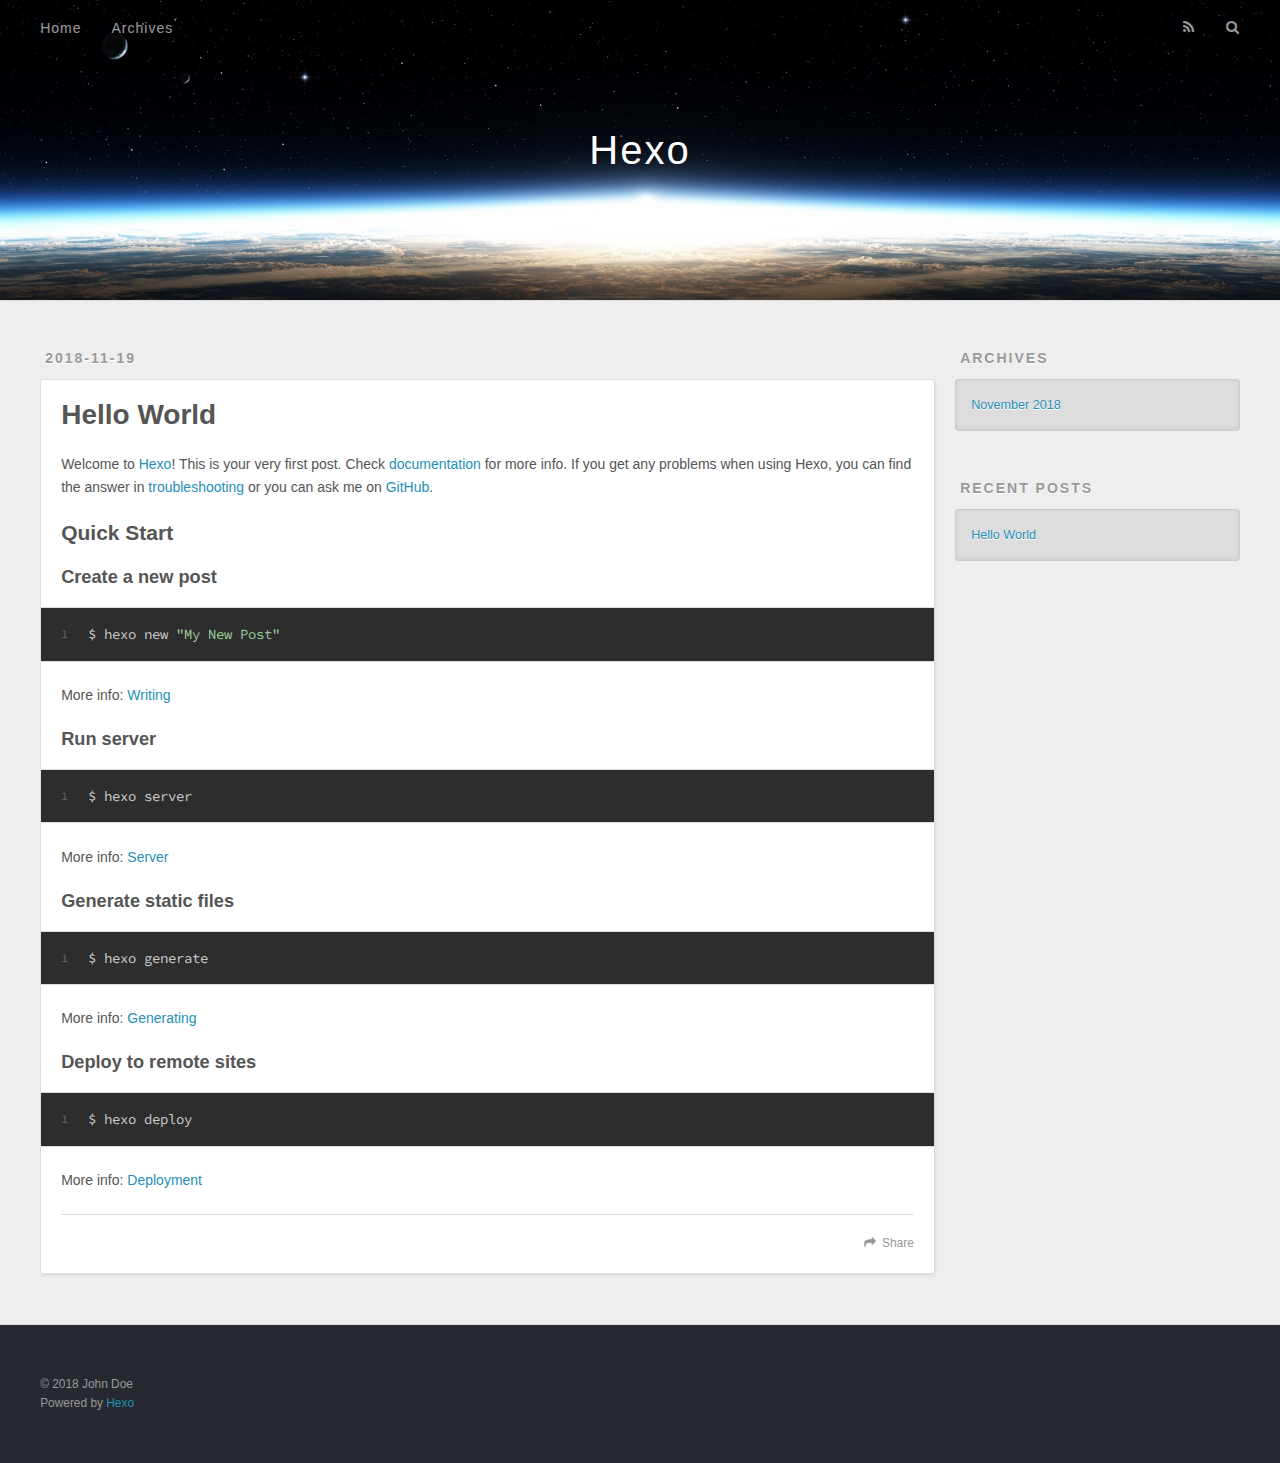
==== index.html @ 283072cf "Site updated: 2018-11-19 17:12:45" ====
<!DOCTYPE html>
<html>
<head><meta name="generator" content="Hexo 3.8.0">
  <meta charset="utf-8">
  

  
  <title>Hexo</title>
  <meta name="viewport" content="width=device-width, initial-scale=1, maximum-scale=1">
  <meta property="og:type" content="website">
<meta property="og:title" content="Hexo">
<meta property="og:url" content="http://yoursite.com/index.html">
<meta property="og:site_name" content="Hexo">
<meta property="og:locale" content="default">
<meta name="twitter:card" content="summary">
<meta name="twitter:title" content="Hexo">
  
    <link rel="alternate" href="/atom.xml" title="Hexo" type="application/atom+xml">
  
  
    <link rel="icon" href="/favicon.png">
  
  
    <link href="//fonts.googleapis.com/css?family=Source+Code+Pro" rel="stylesheet" type="text/css">
  
  <link rel="stylesheet" href="/css/style.css">
</head>
</html>
<body>
  <div id="container">
    <div id="wrap">
      <header id="header">
  <div id="banner"></div>
  <div id="header-outer" class="outer">
    <div id="header-title" class="inner">
      <h1 id="logo-wrap">
        <a href="/" id="logo">Hexo</a>
      </h1>
      
    </div>
    <div id="header-inner" class="inner">
      <nav id="main-nav">
        <a id="main-nav-toggle" class="nav-icon"></a>
        
          <a class="main-nav-link" href="/">Home</a>
        
          <a class="main-nav-link" href="/archives">Archives</a>
        
      </nav>
      <nav id="sub-nav">
        
          <a id="nav-rss-link" class="nav-icon" href="/atom.xml" title="RSS Feed"></a>
        
        <a id="nav-search-btn" class="nav-icon" title="Search"></a>
      </nav>
      <div id="search-form-wrap">
        <form action="//google.com/search" method="get" accept-charset="UTF-8" class="search-form"><input type="search" name="q" class="search-form-input" placeholder="Search"><button type="submit" class="search-form-submit">&#xF002;</button><input type="hidden" name="sitesearch" value="http://yoursite.com"></form>
      </div>
    </div>
  </div>
</header>
      <div class="outer">
        <section id="main">
  
    <article id="post-hello-world" class="article article-type-post" itemscope="" itemprop="blogPost">
  <div class="article-meta">
    <a href="/2018/11/19/hello-world/" class="article-date">
  <time datetime="2018-11-19T09:07:44.308Z" itemprop="datePublished">2018-11-19</time>
</a>
    
  </div>
  <div class="article-inner">
    
    
      <header class="article-header">
        
  
    <h1 itemprop="name">
      <a class="article-title" href="/2018/11/19/hello-world/">Hello World</a>
    </h1>
  

      </header>
    
    <div class="article-entry" itemprop="articleBody">
      
        <p>Welcome to <a href="https://hexo.io/" target="_blank" rel="noopener">Hexo</a>! This is your very first post. Check <a href="https://hexo.io/docs/" target="_blank" rel="noopener">documentation</a> for more info. If you get any problems when using Hexo, you can find the answer in <a href="https://hexo.io/docs/troubleshooting.html" target="_blank" rel="noopener">troubleshooting</a> or you can ask me on <a href="https://github.com/hexojs/hexo/issues" target="_blank" rel="noopener">GitHub</a>.</p>
<h2 id="Quick-Start"><a href="#Quick-Start" class="headerlink" title="Quick Start"></a>Quick Start</h2><h3 id="Create-a-new-post"><a href="#Create-a-new-post" class="headerlink" title="Create a new post"></a>Create a new post</h3><figure class="highlight bash"><table><tr><td class="gutter"><pre><span class="line">1</span><br></pre></td><td class="code"><pre><span class="line">$ hexo new <span class="string">"My New Post"</span></span><br></pre></td></tr></table></figure>
<p>More info: <a href="https://hexo.io/docs/writing.html" target="_blank" rel="noopener">Writing</a></p>
<h3 id="Run-server"><a href="#Run-server" class="headerlink" title="Run server"></a>Run server</h3><figure class="highlight bash"><table><tr><td class="gutter"><pre><span class="line">1</span><br></pre></td><td class="code"><pre><span class="line">$ hexo server</span><br></pre></td></tr></table></figure>
<p>More info: <a href="https://hexo.io/docs/server.html" target="_blank" rel="noopener">Server</a></p>
<h3 id="Generate-static-files"><a href="#Generate-static-files" class="headerlink" title="Generate static files"></a>Generate static files</h3><figure class="highlight bash"><table><tr><td class="gutter"><pre><span class="line">1</span><br></pre></td><td class="code"><pre><span class="line">$ hexo generate</span><br></pre></td></tr></table></figure>
<p>More info: <a href="https://hexo.io/docs/generating.html" target="_blank" rel="noopener">Generating</a></p>
<h3 id="Deploy-to-remote-sites"><a href="#Deploy-to-remote-sites" class="headerlink" title="Deploy to remote sites"></a>Deploy to remote sites</h3><figure class="highlight bash"><table><tr><td class="gutter"><pre><span class="line">1</span><br></pre></td><td class="code"><pre><span class="line">$ hexo deploy</span><br></pre></td></tr></table></figure>
<p>More info: <a href="https://hexo.io/docs/deployment.html" target="_blank" rel="noopener">Deployment</a></p>

      
    </div>
    <footer class="article-footer">
      <a data-url="http://yoursite.com/2018/11/19/hello-world/" data-id="cjoo3dsxg00002st3nj5g0iur" class="article-share-link">Share</a>
      
      
    </footer>
  </div>
  
</article>


  


</section>
        
          <aside id="sidebar">
  
    

  
    

  
    
  
    
  <div class="widget-wrap">
    <h3 class="widget-title">Archives</h3>
    <div class="widget">
      <ul class="archive-list"><li class="archive-list-item"><a class="archive-list-link" href="/archives/2018/11/">November 2018</a></li></ul>
    </div>
  </div>


  
    
  <div class="widget-wrap">
    <h3 class="widget-title">Recent Posts</h3>
    <div class="widget">
      <ul>
        
          <li>
            <a href="/2018/11/19/hello-world/">Hello World</a>
          </li>
        
      </ul>
    </div>
  </div>

  
</aside>
        
      </div>
      <footer id="footer">
  
  <div class="outer">
    <div id="footer-info" class="inner">
      &copy; 2018 John Doe<br>
      Powered by <a href="http://hexo.io/" target="_blank">Hexo</a>
    </div>
  </div>
</footer>
    </div>
    <nav id="mobile-nav">
  
    <a href="/" class="mobile-nav-link">Home</a>
  
    <a href="/archives" class="mobile-nav-link">Archives</a>
  
</nav>
    

<script src="//ajax.googleapis.com/ajax/libs/jquery/2.0.3/jquery.min.js"></script>


  <link rel="stylesheet" href="/fancybox/jquery.fancybox.css">
  <script src="/fancybox/jquery.fancybox.pack.js"></script>


<script src="/js/script.js"></script>



  </div>
</body>
</html>
---- css/style.css ----
body {
  width: 100%;
}
body:before,
body:after {
  content: "";
  display: table;
}
body:after {
  clear: both;
}
html,
body,
div,
span,
applet,
object,
iframe,
h1,
h2,
h3,
h4,
h5,
h6,
p,
blockquote,
pre,
a,
abbr,
acronym,
address,
big,
cite,
code,
del,
dfn,
em,
img,
ins,
kbd,
q,
s,
samp,
small,
strike,
strong,
sub,
sup,
tt,
var,
dl,
dt,
dd,
ol,
ul,
li,
fieldset,
form,
label,
legend,
table,
caption,
tbody,
tfoot,
thead,
tr,
th,
td {
  margin: 0;
  padding: 0;
  border: 0;
  outline: 0;
  font-weight: inherit;
  font-style: inherit;
  font-family: inherit;
  font-size: 100%;
  vertical-align: baseline;
}
body {
  line-height: 1;
  color: #000;
  background: #fff;
}
ol,
ul {
  list-style: none;
}
table {
  border-collapse: separate;
  border-spacing: 0;
  vertical-align: middle;
}
caption,
th,
td {
  text-align: left;
  font-weight: normal;
  vertical-align: middle;
}
a img {
  border: none;
}
input,
button {
  margin: 0;
  padding: 0;
}
input::-moz-focus-inner,
button::-moz-focus-inner {
  border: 0;
  padding: 0;
}
@font-face {
  font-family: FontAwesome;
  font-style: normal;
  font-weight: normal;
  src: url("fonts/fontawesome-webfont.eot?v=#4.0.3");
  src: url("fonts/fontawesome-webfont.eot?#iefix&v=#4.0.3") format("embedded-opentype"), url("fonts/fontawesome-webfont.woff?v=#4.0.3") format("woff"), url("fonts/fontawesome-webfont.ttf?v=#4.0.3") format("truetype"), url("fonts/fontawesome-webfont.svg#fontawesomeregular?v=#4.0.3") format("svg");
}
html,
body,
#container {
  height: 100%;
}
body {
  background: #eee;
  font: 14px -apple-system, BlinkMacSystemFont, "Segoe UI", "Roboto", "Oxygen", "Ubuntu", "Cantarell", "Fira Sans", "Droid Sans", "Helvetica Neue", sans-serif;
  -webkit-text-size-adjust: 100%;
}
.outer {
  max-width: 1220px;
  margin: 0 auto;
  padding: 0 20px;
}
.outer:before,
.outer:after {
  content: "";
  display: table;
}
.outer:after {
  clear: both;
}
.inner {
  display: inline;
  float: left;
  width: 98.33333333333333%;
  margin: 0 0.833333333333333%;
}
.left,
.alignleft {
  float: left;
}
.right,
.alignright {
  float: right;
}
.clear {
  clear: both;
}
#container {
  position: relative;
}
.mobile-nav-on {
  overflow: hidden;
}
#wrap {
  height: 100%;
  width: 100%;
  position: absolute;
  top: 0;
  left: 0;
  -webkit-transition: 0.2s ease-out;
  -moz-transition: 0.2s ease-out;
  -ms-transition: 0.2s ease-out;
  transition: 0.2s ease-out;
  z-index: 1;
  background: #eee;
}
.mobile-nav-on #wrap {
  left: 280px;
}
@media screen and (min-width: 768px) {
  #main {
    display: inline;
    float: left;
    width: 73.33333333333333%;
    margin: 0 0.833333333333333%;
  }
}
.article-date,
.article-category-link,
.archive-year,
.widget-title {
  text-decoration: none;
  text-transform: uppercase;
  letter-spacing: 2px;
  color: #999;
  margin-bottom: 1em;
  margin-left: 5px;
  line-height: 1em;
  text-shadow: 0 1px #fff;
  font-weight: bold;
}
.article-inner,
.archive-article-inner {
  background: #fff;
  -webkit-box-shadow: 1px 2px 3px #ddd;
  box-shadow: 1px 2px 3px #ddd;
  border: 1px solid #ddd;
  border-radius: 3px;
}
.article-entry h1,
.widget h1 {
  font-size: 2em;
}
.article-entry h2,
.widget h2 {
  font-size: 1.5em;
}
.article-entry h3,
.widget h3 {
  font-size: 1.3em;
}
.article-entry h4,
.widget h4 {
  font-size: 1.2em;
}
.article-entry h5,
.widget h5 {
  font-size: 1em;
}
.article-entry h6,
.widget h6 {
  font-size: 1em;
  color: #999;
}
.article-entry hr,
.widget hr {
  border: 1px dashed #ddd;
}
.article-entry strong,
.widget strong {
  font-weight: bold;
}
.article-entry em,
.widget em,
.article-entry cite,
.widget cite {
  font-style: italic;
}
.article-entry sup,
.widget sup,
.article-entry sub,
.widget sub {
  font-size: 0.75em;
  line-height: 0;
  position: relative;
  vertical-align: baseline;
}
.article-entry sup,
.widget sup {
  top: -0.5em;
}
.article-entry sub,
.widget sub {
  bottom: -0.2em;
}
.article-entry small,
.widget small {
  font-size: 0.85em;
}
.article-entry acronym,
.widget acronym,
.article-entry abbr,
.widget abbr {
  border-bottom: 1px dotted;
}
.article-entry ul,
.widget ul,
.article-entry ol,
.widget ol,
.article-entry dl,
.widget dl {
  margin: 0 20px;
  line-height: 1.6em;
}
.article-entry ul ul,
.widget ul ul,
.article-entry ol ul,
.widget ol ul,
.article-entry ul ol,
.widget ul ol,
.article-entry ol ol,
.widget ol ol {
  margin-top: 0;
  margin-bottom: 0;
}
.article-entry ul,
.widget ul {
  list-style: disc;
}
.article-entry ol,
.widget ol {
  list-style: decimal;
}
.article-entry dt,
.widget dt {
  font-weight: bold;
}
#header {
  height: 300px;
  position: relative;
  border-bottom: 1px solid #ddd;
}
#header:before,
#header:after {
  content: "";
  position: absolute;
  left: 0;
  right: 0;
  height: 40px;
}
#header:before {
  top: 0;
  background: -webkit-linear-gradient(rgba(0,0,0,0.2), transparent);
  background: -moz-linear-gradient(rgba(0,0,0,0.2), transparent);
  background: -ms-linear-gradient(rgba(0,0,0,0.2), transparent);
  background: linear-gradient(rgba(0,0,0,0.2), transparent);
}
#header:after {
  bottom: 0;
  background: -webkit-linear-gradient(transparent, rgba(0,0,0,0.2));
  background: -moz-linear-gradient(transparent, rgba(0,0,0,0.2));
  background: -ms-linear-gradient(transparent, rgba(0,0,0,0.2));
  background: linear-gradient(transparent, rgba(0,0,0,0.2));
}
#header-outer {
  height: 100%;
  position: relative;
}
#header-inner {
  position: relative;
  overflow: hidden;
}
#banner {
  position: absolute;
  top: 0;
  left: 0;
  width: 100%;
  height: 100%;
  background: url("images/banner.jpg") center #000;
  -webkit-background-size: cover;
  -moz-background-size: cover;
  background-size: cover;
  z-index: -1;
}
#header-title {
  text-align: center;
  height: 40px;
  position: absolute;
  top: 50%;
  left: 0;
  margin-top: -20px;
}
#logo,
#subtitle {
  text-decoration: none;
  color: #fff;
  font-weight: 300;
  text-shadow: 0 1px 4px rgba(0,0,0,0.3);
}
#logo {
  font-size: 40px;
  line-height: 40px;
  letter-spacing: 2px;
}
#subtitle {
  font-size: 16px;
  line-height: 16px;
  letter-spacing: 1px;
}
#subtitle-wrap {
  margin-top: 16px;
}
#main-nav {
  float: left;
  margin-left: -15px;
}
.nav-icon,
.main-nav-link {
  float: left;
  color: #fff;
  opacity: 0.6;
  text-decoration: none;
  text-shadow: 0 1px rgba(0,0,0,0.2);
  -webkit-transition: opacity 0.2s;
  -moz-transition: opacity 0.2s;
  -ms-transition: opacity 0.2s;
  transition: opacity 0.2s;
  display: block;
  padding: 20px 15px;
}
.nav-icon:hover,
.main-nav-link:hover {
  opacity: 1;
}
.nav-icon {
  font-family: FontAwesome;
  text-align: center;
  font-size: 14px;
  width: 14px;
  height: 14px;
  padding: 20px 15px;
  position: relative;
  cursor: pointer;
}
.main-nav-link {
  font-weight: 300;
  letter-spacing: 1px;
}
@media screen and (max-width: 479px) {
  .main-nav-link {
    display: none;
  }
}
#main-nav-toggle {
  display: none;
}
#main-nav-toggle:before {
  content: "\f0c9";
}
@media screen and (max-width: 479px) {
  #main-nav-toggle {
    display: block;
  }
}
#sub-nav {
  float: right;
  margin-right: -15px;
}
#nav-rss-link:before {
  content: "\f09e";
}
#nav-search-btn:before {
  content: "\f002";
}
#search-form-wrap {
  position: absolute;
  top: 15px;
  width: 150px;
  height: 30px;
  right: -150px;
  opacity: 0;
  -webkit-transition: 0.2s ease-out;
  -moz-transition: 0.2s ease-out;
  -ms-transition: 0.2s ease-out;
  transition: 0.2s ease-out;
}
#search-form-wrap.on {
  opacity: 1;
  right: 0;
}
@media screen and (max-width: 479px) {
  #search-form-wrap {
    width: 100%;
    right: -100%;
  }
}
.search-form {
  position: absolute;
  top: 0;
  left: 0;
  right: 0;
  background: #fff;
  padding: 5px 15px;
  border-radius: 15px;
  -webkit-box-shadow: 0 0 10px rgba(0,0,0,0.3);
  box-shadow: 0 0 10px rgba(0,0,0,0.3);
}
.search-form-input {
  border: none;
  background: none;
  color: #555;
  width: 100%;
  font: 13px -apple-system, BlinkMacSystemFont, "Segoe UI", "Roboto", "Oxygen", "Ubuntu", "Cantarell", "Fira Sans", "Droid Sans", "Helvetica Neue", sans-serif;
  outline: none;
}
.search-form-input::-webkit-search-results-decoration,
.search-form-input::-webkit-search-cancel-button {
  -webkit-appearance: none;
}
.search-form-submit {
  position: absolute;
  top: 50%;
  right: 10px;
  margin-top: -7px;
  font: 13px FontAwesome;
  border: none;
  background: none;
  color: #bbb;
  cursor: pointer;
}
.search-form-submit:hover,
.search-form-submit:focus {
  color: #777;
}
.article {
  margin: 50px 0;
}
.article-inner {
  overflow: hidden;
}
.article-meta:before,
.article-meta:after {
  content: "";
  display: table;
}
.article-meta:after {
  clear: both;
}
.article-date {
  float: left;
}
.article-category {
  float: left;
  line-height: 1em;
  color: #ccc;
  text-shadow: 0 1px #fff;
  margin-left: 8px;
}
.article-category:before {
  content: "\2022";
}
.article-category-link {
  margin: 0 12px 1em;
}
.article-header {
  padding: 20px 20px 0;
}
.article-title {
  text-decoration: none;
  font-size: 2em;
  font-weight: bold;
  color: #555;
  line-height: 1.1em;
  -webkit-transition: color 0.2s;
  -moz-transition: color 0.2s;
  -ms-transition: color 0.2s;
  transition: color 0.2s;
}
a.article-title:hover {
  color: #258fb8;
}
.article-entry {
  color: #555;
  padding: 0 20px;
}
.article-entry:before,
.article-entry:after {
  content: "";
  display: table;
}
.article-entry:after {
  clear: both;
}
.article-entry p,
.article-entry table {
  line-height: 1.6em;
  margin: 1.6em 0;
}
.article-entry h1,
.article-entry h2,
.article-entry h3,
.article-entry h4,
.article-entry h5,
.article-entry h6 {
  font-weight: bold;
}
.article-entry h1,
.article-entry h2,
.article-entry h3,
.article-entry h4,
.article-entry h5,
.article-entry h6 {
  line-height: 1.1em;
  margin: 1.1em 0;
}
.article-entry a {
  color: #258fb8;
  text-decoration: none;
}
.article-entry a:hover {
  text-decoration: underline;
}
.article-entry ul,
.article-entry ol,
.article-entry dl {
  margin-top: 1.6em;
  margin-bottom: 1.6em;
}
.article-entry img,
.article-entry video {
  max-width: 100%;
  height: auto;
  display: block;
  margin: auto;
}
.article-entry iframe {
  border: none;
}
.article-entry table {
  width: 100%;
  border-collapse: collapse;
  border-spacing: 0;
}
.article-entry th {
  font-weight: bold;
  border-bottom: 3px solid #ddd;
  padding-bottom: 0.5em;
}
.article-entry td {
  border-bottom: 1px solid #ddd;
  padding: 10px 0;
}
.article-entry blockquote {
  font-family: Georgia, "Times New Roman", serif;
  font-size: 1.4em;
  margin: 1.6em 20px;
  text-align: center;
}
.article-entry blockquote footer {
  font-size: 14px;
  margin: 1.6em 0;
  font-family: -apple-system, BlinkMacSystemFont, "Segoe UI", "Roboto", "Oxygen", "Ubuntu", "Cantarell", "Fira Sans", "Droid Sans", "Helvetica Neue", sans-serif;
}
.article-entry blockquote footer cite:before {
  content: "—";
  padding: 0 0.5em;
}
.article-entry .pullquote {
  text-align: left;
  width: 45%;
  margin: 0;
}
.article-entry .pullquote.left {
  margin-left: 0.5em;
  margin-right: 1em;
}
.article-entry .pullquote.right {
  margin-right: 0.5em;
  margin-left: 1em;
}
.article-entry .caption {
  color: #999;
  display: block;
  font-size: 0.9em;
  margin-top: 0.5em;
  position: relative;
  text-align: center;
}
.article-entry .video-container {
  position: relative;
  padding-top: 56.25%;
  height: 0;
  overflow: hidden;
}
.article-entry .video-container iframe,
.article-entry .video-container object,
.article-entry .video-container embed {
  position: absolute;
  top: 0;
  left: 0;
  width: 100%;
  height: 100%;
  margin-top: 0;
}
.article-more-link a {
  display: inline-block;
  line-height: 1em;
  padding: 6px 15px;
  border-radius: 15px;
  background: #eee;
  color: #999;
  text-shadow: 0 1px #fff;
  text-decoration: none;
}
.article-more-link a:hover {
  background: #258fb8;
  color: #fff;
  text-decoration: none;
  text-shadow: 0 1px #1e7293;
}
.article-footer {
  font-size: 0.85em;
  line-height: 1.6em;
  border-top: 1px solid #ddd;
  padding-top: 1.6em;
  margin: 0 20px 20px;
}
.article-footer:before,
.article-footer:after {
  content: "";
  display: table;
}
.article-footer:after {
  clear: both;
}
.article-footer a {
  color: #999;
  text-decoration: none;
}
.article-footer a:hover {
  color: #555;
}
.article-tag-list-item {
  float: left;
  margin-right: 10px;
}
.article-tag-list-link:before {
  content: "#";
}
.article-comment-link {
  float: right;
}
.article-comment-link:before {
  content: "\f075";
  font-family: FontAwesome;
  padding-right: 8px;
}
.article-share-link {
  cursor: pointer;
  float: right;
  margin-left: 20px;
}
.article-share-link:before {
  content: "\f064";
  font-family: FontAwesome;
  padding-right: 6px;
}
#article-nav {
  position: relative;
}
#article-nav:before,
#article-nav:after {
  content: "";
  display: table;
}
#article-nav:after {
  clear: both;
}
@media screen and (min-width: 768px) {
  #article-nav {
    margin: 50px 0;
  }
  #article-nav:before {
    width: 8px;
    height: 8px;
    position: absolute;
    top: 50%;
    left: 50%;
    margin-top: -4px;
    margin-left: -4px;
    content: "";
    border-radius: 50%;
    background: #ddd;
    -webkit-box-shadow: 0 1px 2px #fff;
    box-shadow: 0 1px 2px #fff;
  }
}
.article-nav-link-wrap {
  text-decoration: none;
  text-shadow: 0 1px #fff;
  color: #999;
  -webkit-box-sizing: border-box;
  -moz-box-sizing: border-box;
  box-sizing: border-box;
  margin-top: 50px;
  text-align: center;
  display: block;
}
.article-nav-link-wrap:hover {
  color: #555;
}
@media screen and (min-width: 768px) {
  .article-nav-link-wrap {
    width: 50%;
    margin-top: 0;
  }
}
@media screen and (min-width: 768px) {
  #article-nav-newer {
    float: left;
    text-align: right;
    padding-right: 20px;
  }
}
@media screen and (min-width: 768px) {
  #article-nav-older {
    float: right;
    text-align: left;
    padding-left: 20px;
  }
}
.article-nav-caption {
  text-transform: uppercase;
  letter-spacing: 2px;
  color: #ddd;
  line-height: 1em;
  font-weight: bold;
}
#article-nav-newer .article-nav-caption {
  margin-right: -2px;
}
.article-nav-title {
  font-size: 0.85em;
  line-height: 1.6em;
  margin-top: 0.5em;
}
.article-share-box {
  position: absolute;
  display: none;
  background: #fff;
  -webkit-box-shadow: 1px 2px 10px rgba(0,0,0,0.2);
  box-shadow: 1px 2px 10px rgba(0,0,0,0.2);
  border-radius: 3px;
  margin-left: -145px;
  overflow: hidden;
  z-index: 1;
}
.article-share-box.on {
  display: block;
}
.article-share-input {
  width: 100%;
  background: none;
  -webkit-box-sizing: border-box;
  -moz-box-sizing: border-box;
  box-sizing: border-box;
  font: 14px -apple-system, BlinkMacSystemFont, "Segoe UI", "Roboto", "Oxygen", "Ubuntu", "Cantarell", "Fira Sans", "Droid Sans", "Helvetica Neue", sans-serif;
  padding: 0 15px;
  color: #555;
  outline: none;
  border: 1px solid #ddd;
  border-radius: 3px 3px 0 0;
  height: 36px;
  line-height: 36px;
}
.article-share-links {
  background: #eee;
}
.article-share-links:before,
.article-share-links:after {
  content: "";
  display: table;
}
.article-share-links:after {
  clear: both;
}
.article-share-twitter,
.article-share-facebook,
.article-share-pinterest,
.article-share-google {
  width: 50px;
  height: 36px;
  display: block;
  float: left;
  position: relative;
  color: #999;
  text-shadow: 0 1px #fff;
}
.article-share-twitter:before,
.article-share-facebook:before,
.article-share-pinterest:before,
.article-share-google:before {
  font-size: 20px;
  font-family: FontAwesome;
  width: 20px;
  height: 20px;
  position: absolute;
  top: 50%;
  left: 50%;
  margin-top: -10px;
  margin-left: -10px;
  text-align: center;
}
.article-share-twitter:hover,
.article-share-facebook:hover,
.article-share-pinterest:hover,
.article-share-google:hover {
  color: #fff;
}
.article-share-twitter:before {
  content: "\f099";
}
.article-share-twitter:hover {
  background: #00aced;
  text-shadow: 0 1px #008abe;
}
.article-share-facebook:before {
  content: "\f09a";
}
.article-share-facebook:hover {
  background: #3b5998;
  text-shadow: 0 1px #2f477a;
}
.article-share-pinterest:before {
  content: "\f0d2";
}
.article-share-pinterest:hover {
  background: #cb2027;
  text-shadow: 0 1px #a21a1f;
}
.article-share-google:before {
  content: "\f0d5";
}
.article-share-google:hover {
  background: #dd4b39;
  text-shadow: 0 1px #be3221;
}
.article-gallery {
  background: #000;
  position: relative;
}
.article-gallery-photos {
  position: relative;
  overflow: hidden;
}
.article-gallery-img {
  display: none;
  max-width: 100%;
}
.article-gallery-img:first-child {
  display: block;
}
.article-gallery-img.loaded {
  position: absolute;
  display: block;
}
.article-gallery-img img {
  display: block;
  max-width: 100%;
  margin: 0 auto;
}
#comments {
  background: #fff;
  -webkit-box-shadow: 1px 2px 3px #ddd;
  box-shadow: 1px 2px 3px #ddd;
  padding: 20px;
  border: 1px solid #ddd;
  border-radius: 3px;
  margin: 50px 0;
}
#comments a {
  color: #258fb8;
}
.archives-wrap {
  margin: 50px 0;
}
.archives:before,
.archives:after {
  content: "";
  display: table;
}
.archives:after {
  clear: both;
}
.archive-year-wrap {
  margin-bottom: 1em;
}
.archives {
  -webkit-column-gap: 10px;
  -moz-column-gap: 10px;
  column-gap: 10px;
}
@media screen and (min-width: 480px) and (max-width: 767px) {
  .archives {
    -webkit-column-count: 2;
    -moz-column-count: 2;
    column-count: 2;
  }
}
@media screen and (min-width: 768px) {
  .archives {
    -webkit-column-count: 3;
    -moz-column-count: 3;
    column-count: 3;
  }
}
.archive-article {
  -webkit-column-break-inside: avoid;
  page-break-inside: avoid;
  overflow: hidden;
  break-inside: avoid-column;
}
.archive-article-inner {
  padding: 10px;
  margin-bottom: 15px;
}
.archive-article-title {
  text-decoration: none;
  font-weight: bold;
  color: #555;
  -webkit-transition: color 0.2s;
  -moz-transition: color 0.2s;
  -ms-transition: color 0.2s;
  transition: color 0.2s;
  line-height: 1.6em;
}
.archive-article-title:hover {
  color: #258fb8;
}
.archive-article-footer {
  margin-top: 1em;
}
.archive-article-date {
  color: #999;
  text-decoration: none;
  font-size: 0.85em;
  line-height: 1em;
  margin-bottom: 0.5em;
  display: block;
}
#page-nav {
  margin: 50px auto;
  background: #fff;
  -webkit-box-shadow: 1px 2px 3px #ddd;
  box-shadow: 1px 2px 3px #ddd;
  border: 1px solid #ddd;
  border-radius: 3px;
  text-align: center;
  color: #999;
  overflow: hidden;
}
#page-nav:before,
#page-nav:after {
  content: "";
  display: table;
}
#page-nav:after {
  clear: both;
}
#page-nav a,
#page-nav span {
  padding: 10px 20px;
  line-height: 1;
  height: 2ex;
}
#page-nav a {
  color: #999;
  text-decoration: none;
}
#page-nav a:hover {
  background: #999;
  color: #fff;
}
#page-nav .prev {
  float: left;
}
#page-nav .next {
  float: right;
}
#page-nav .page-number {
  display: inline-block;
}
@media screen and (max-width: 479px) {
  #page-nav .page-number {
    display: none;
  }
}
#page-nav .current {
  color: #555;
  font-weight: bold;
}
#page-nav .space {
  color: #ddd;
}
#footer {
  background: #262a30;
  padding: 50px 0;
  border-top: 1px solid #ddd;
  color: #999;
}
#footer a {
  color: #258fb8;
  text-decoration: none;
}
#footer a:hover {
  text-decoration: underline;
}
#footer-info {
  line-height: 1.6em;
  font-size: 0.85em;
}
.article-entry pre,
.article-entry .highlight {
  background: #2d2d2d;
  margin: 0 -20px;
  padding: 15px 20px;
  border-style: solid;
  border-color: #ddd;
  border-width: 1px 0;
  overflow: auto;
  color: #ccc;
  line-height: 22.400000000000002px;
}
.article-entry .highlight .gutter pre,
.article-entry .gist .gist-file .gist-data .line-numbers {
  color: #666;
  font-size: 0.85em;
}
.article-entry pre,
.article-entry code {
  font-family: "Source Code Pro", Consolas, Monaco, Menlo, Consolas, monospace;
}
.article-entry code {
  background: #eee;
  text-shadow: 0 1px #fff;
  padding: 0 0.3em;
}
.article-entry pre code {
  background: none;
  text-shadow: none;
  padding: 0;
}
.article-entry .highlight pre {
  border: none;
  margin: 0;
  padding: 0;
}
.article-entry .highlight table {
  margin: 0;
  width: auto;
}
.article-entry .highlight td {
  border: none;
  padding: 0;
}
.article-entry .highlight figcaption {
  font-size: 0.85em;
  color: #999;
  line-height: 1em;
  margin-bottom: 1em;
}
.article-entry .highlight figcaption:before,
.article-entry .highlight figcaption:after {
  content: "";
  display: table;
}
.article-entry .highlight figcaption:after {
  clear: both;
}
.article-entry .highlight figcaption a {
  float: right;
}
.article-entry .highlight .gutter pre {
  text-align: right;
  padding-right: 20px;
}
.article-entry .highlight .line {
  height: 22.400000000000002px;
}
.article-entry .highlight .line.marked {
  background: #515151;
}
.article-entry .gist {
  margin: 0 -20px;
  border-style: solid;
  border-color: #ddd;
  border-width: 1px 0;
  background: #2d2d2d;
  padding: 15px 20px 15px 0;
}
.article-entry .gist .gist-file {
  border: none;
  font-family: "Source Code Pro", Consolas, Monaco, Menlo, Consolas, monospace;
  margin: 0;
}
.article-entry .gist .gist-file .gist-data {
  background: none;
  border: none;
}
.article-entry .gist .gist-file .gist-data .line-numbers {
  background: none;
  border: none;
  padding: 0 20px 0 0;
}
.article-entry .gist .gist-file .gist-data .line-data {
  padding: 0 !important;
}
.article-entry .gist .gist-file .highlight {
  margin: 0;
  padding: 0;
  border: none;
}
.article-entry .gist .gist-file .gist-meta {
  background: #2d2d2d;
  color: #999;
  font: 0.85em -apple-system, BlinkMacSystemFont, "Segoe UI", "Roboto", "Oxygen", "Ubuntu", "Cantarell", "Fira Sans", "Droid Sans", "Helvetica Neue", sans-serif;
  text-shadow: 0 0;
  padding: 0;
  margin-top: 1em;
  margin-left: 20px;
}
.article-entry .gist .gist-file .gist-meta a {
  color: #258fb8;
  font-weight: normal;
}
.article-entry .gist .gist-file .gist-meta a:hover {
  text-decoration: underline;
}
pre .comment,
pre .title {
  color: #999;
}
pre .variable,
pre .attribute,
pre .tag,
pre .regexp,
pre .ruby .constant,
pre .xml .tag .title,
pre .xml .pi,
pre .xml .doctype,
pre .html .doctype,
pre .css .id,
pre .css .class,
pre .css .pseudo {
  color: #f2777a;
}
pre .number,
pre .preprocessor,
pre .built_in,
pre .literal,
pre .params,
pre .constant {
  color: #f99157;
}
pre .class,
pre .ruby .class .title,
pre .css .rules .attribute {
  color: #9c9;
}
pre .string,
pre .value,
pre .inheritance,
pre .header,
pre .ruby .symbol,
pre .xml .cdata {
  color: #9c9;
}
pre .css .hexcolor {
  color: #6cc;
}
pre .function,
pre .python .decorator,
pre .python .title,
pre .ruby .function .title,
pre .ruby .title .keyword,
pre .perl .sub,
pre .javascript .title,
pre .coffeescript .title {
  color: #69c;
}
pre .keyword,
pre .javascript .function {
  color: #c9c;
}
@media screen and (max-width: 479px) {
  #mobile-nav {
    position: absolute;
    top: 0;
    left: 0;
    width: 280px;
    height: 100%;
    background: #191919;
    border-right: 1px solid #fff;
  }
}
@media screen and (max-width: 479px) {
  .mobile-nav-link {
    display: block;
    color: #999;
    text-decoration: none;
    padding: 15px 20px;
    font-weight: bold;
  }
  .mobile-nav-link:hover {
    color: #fff;
  }
}
@media screen and (min-width: 768px) {
  #sidebar {
    display: inline;
    float: left;
    width: 23.333333333333332%;
    margin: 0 0.833333333333333%;
  }
}
.widget-wrap {
  margin: 50px 0;
}
.widget {
  color: #777;
  text-shadow: 0 1px #fff;
  background: #ddd;
  -webkit-box-shadow: 0 -1px 4px #ccc inset;
  box-shadow: 0 -1px 4px #ccc inset;
  border: 1px solid #ccc;
  padding: 15px;
  border-radius: 3px;
}
.widget a {
  color: #258fb8;
  text-decoration: none;
}
.widget a:hover {
  text-decoration: underline;
}
.widget ul ul,
.widget ol ul,
.widget dl ul,
.widget ul ol,
.widget ol ol,
.widget dl ol,
.widget ul dl,
.widget ol dl,
.widget dl dl {
  margin-left: 15px;
  list-style: disc;
}
.widget {
  line-height: 1.6em;
  word-wrap: break-word;
  font-size: 0.9em;
}
.widget ul,
.widget ol {
  list-style: none;
  margin: 0;
}
.widget ul ul,
.widget ol ul,
.widget ul ol,
.widget ol ol {
  margin: 0 20px;
}
.widget ul ul,
.widget ol ul {
  list-style: disc;
}
.widget ul ol,
.widget ol ol {
  list-style: decimal;
}
.category-list-count,
.tag-list-count,
.archive-list-count {
  padding-left: 5px;
  color: #999;
  font-size: 0.85em;
}
.category-list-count:before,
.tag-list-count:before,
.archive-list-count:before {
  content: "(";
}
.category-list-count:after,
.tag-list-count:after,
.archive-list-count:after {
  content: ")";
}
.tagcloud a {
  margin-right: 5px;
  display: inline-block;
}
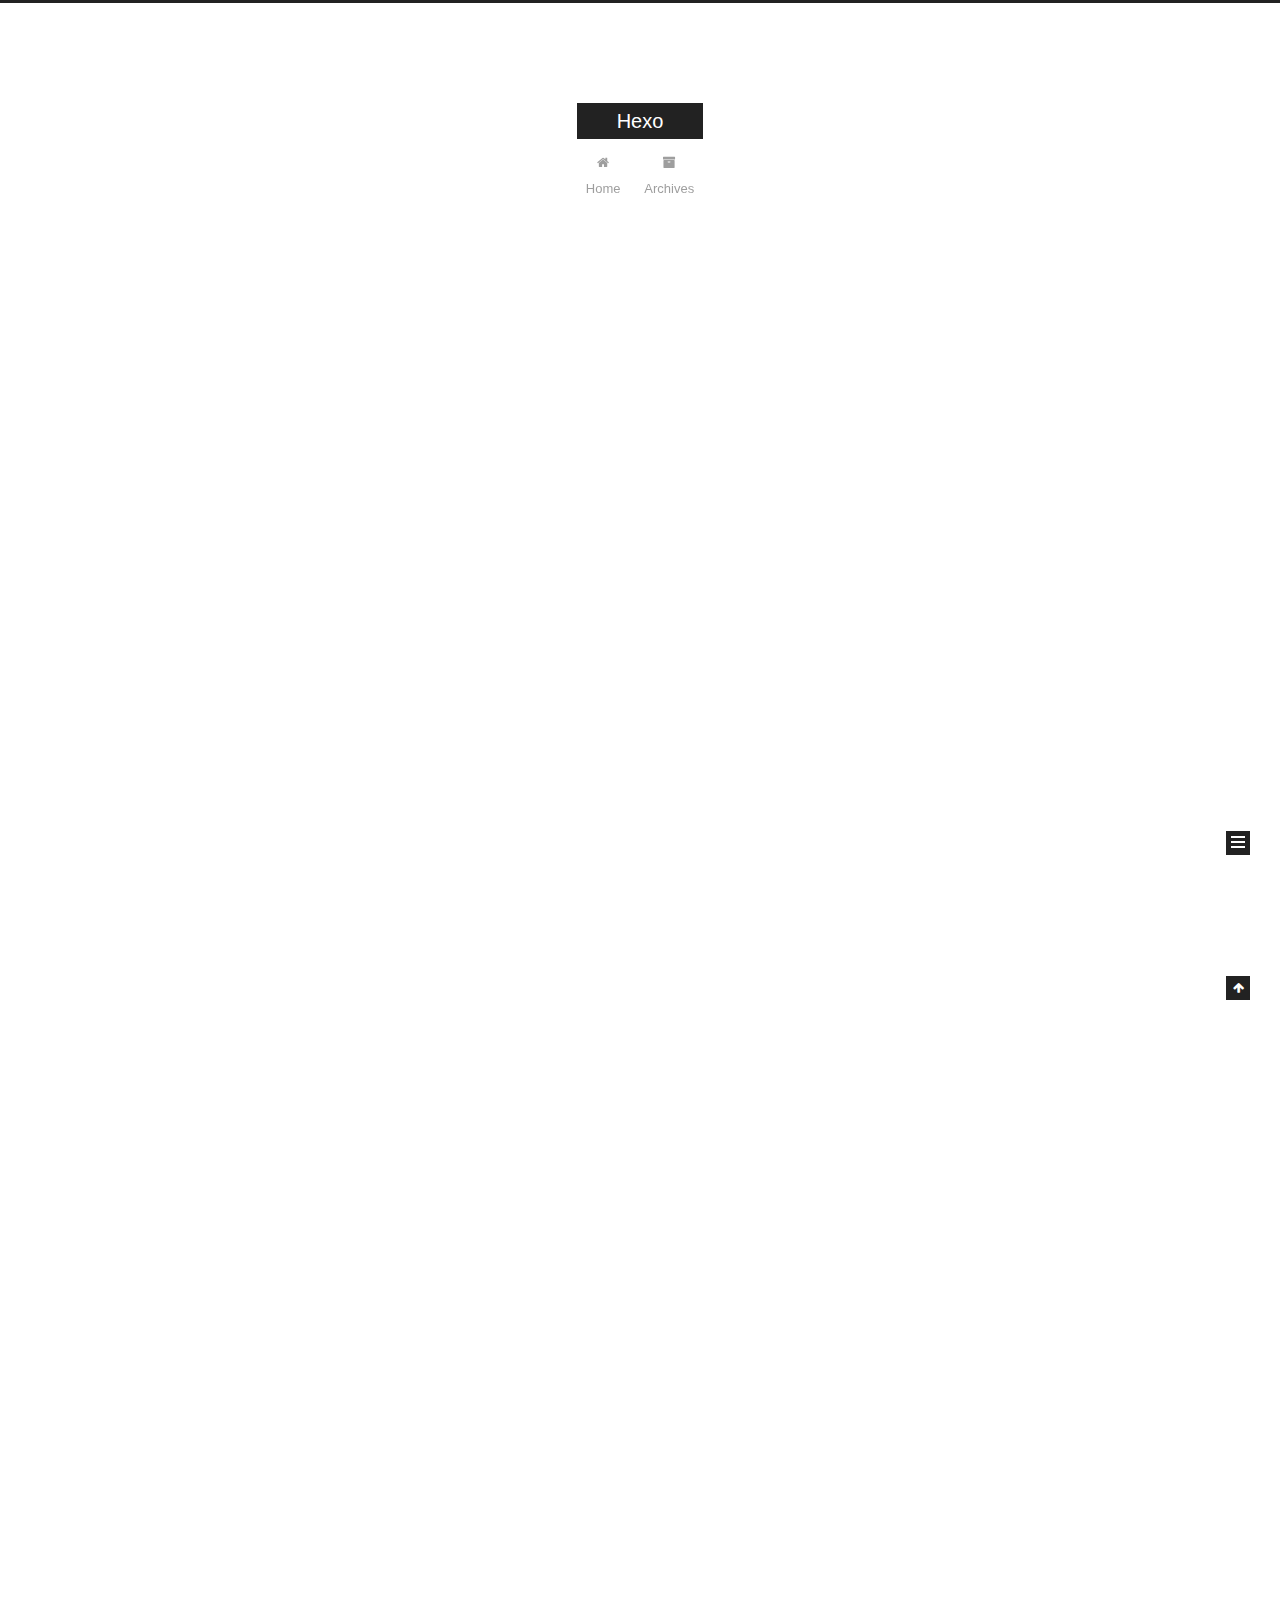
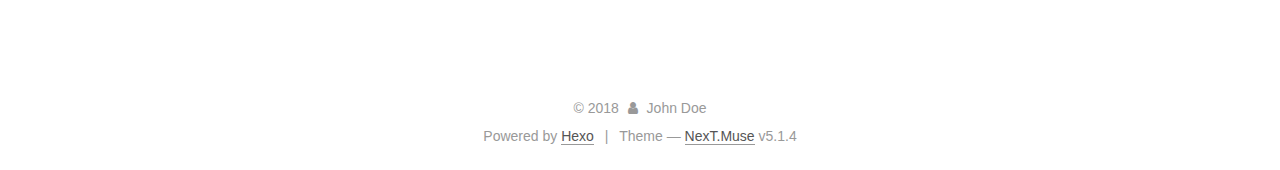
==== commit 4bcbe7ba: "Site updated: 2018-11-19 18:36:15" ====
--- a/index.html
+++ b/index.html
@@ -1,90 +1,427 @@
 <!DOCTYPE html>
-<html>
+
+
+
+  
+
+
+<html class="theme-next muse use-motion" lang="">
 <head><meta name="generator" content="Hexo 3.8.0">
-  <meta charset="utf-8">
-  
-
-  
-  <title>Hexo</title>
-  <meta name="viewport" content="width=device-width, initial-scale=1, maximum-scale=1">
-  <meta property="og:type" content="website">
+  <meta charset="UTF-8">
+<meta http-equiv="X-UA-Compatible" content="IE=edge">
+<meta name="viewport" content="width=device-width, initial-scale=1, maximum-scale=1">
+<meta name="theme-color" content="#222">
+
+
+
+
+
+
+
+
+
+<meta http-equiv="Cache-Control" content="no-transform">
+<meta http-equiv="Cache-Control" content="no-siteapp">
+
+
+
+
+
+
+
+
+
+
+
+
+
+
+
+
+  
+  
+  <link href="/lib/fancybox/source/jquery.fancybox.css?v=2.1.5" rel="stylesheet" type="text/css">
+
+
+
+
+
+
+
+<link href="/lib/font-awesome/css/font-awesome.min.css?v=4.6.2" rel="stylesheet" type="text/css">
+
+<link href="/css/main.css?v=5.1.4" rel="stylesheet" type="text/css">
+
+
+  <link rel="apple-touch-icon" sizes="180x180" href="/images/apple-touch-icon-next.png?v=5.1.4">
+
+
+  <link rel="icon" type="image/png" sizes="32x32" href="/images/favicon-32x32-next.png?v=5.1.4">
+
+
+  <link rel="icon" type="image/png" sizes="16x16" href="/images/favicon-16x16-next.png?v=5.1.4">
+
+
+  <link rel="mask-icon" href="/images/logo.svg?v=5.1.4" color="#222">
+
+
+
+
+
+  <meta name="keywords" content="Hexo, NexT">
+
+
+
+
+
+
+
+
+
+
+<meta property="og:type" content="website">
 <meta property="og:title" content="Hexo">
 <meta property="og:url" content="http://yoursite.com/index.html">
 <meta property="og:site_name" content="Hexo">
 <meta property="og:locale" content="default">
 <meta name="twitter:card" content="summary">
 <meta name="twitter:title" content="Hexo">
-  
-    <link rel="alternate" href="/atom.xml" title="Hexo" type="application/atom+xml">
-  
-  
-    <link rel="icon" href="/favicon.png">
-  
-  
-    <link href="//fonts.googleapis.com/css?family=Source+Code+Pro" rel="stylesheet" type="text/css">
-  
-  <link rel="stylesheet" href="/css/style.css">
+
+
+
+<script type="text/javascript" id="hexo.configurations">
+  var NexT = window.NexT || {};
+  var CONFIG = {
+    root: '/',
+    scheme: 'Muse',
+    version: '5.1.4',
+    sidebar: {"position":"left","display":"post","offset":12,"b2t":false,"scrollpercent":false,"onmobile":false},
+    fancybox: true,
+    tabs: true,
+    motion: {"enable":true,"async":false,"transition":{"post_block":"fadeIn","post_header":"slideDownIn","post_body":"slideDownIn","coll_header":"slideLeftIn","sidebar":"slideUpIn"}},
+    duoshuo: {
+      userId: '0',
+      author: 'Author'
+    },
+    algolia: {
+      applicationID: '',
+      apiKey: '',
+      indexName: '',
+      hits: {"per_page":10},
+      labels: {"input_placeholder":"Search for Posts","hits_empty":"We didn't find any results for the search: ${query}","hits_stats":"${hits} results found in ${time} ms"}
+    }
+  };
+</script>
+
+
+
+  <link rel="canonical" href="http://yoursite.com/">
+
+
+
+
+
+  <title>Hexo</title>
+  
+
+
+
+
+
+
+
+
 </head>
-</html>
-<body>
-  <div id="container">
-    <div id="wrap">
-      <header id="header">
-  <div id="banner"></div>
-  <div id="header-outer" class="outer">
-    <div id="header-title" class="inner">
-      <h1 id="logo-wrap">
-        <a href="/" id="logo">Hexo</a>
-      </h1>
-      
+
+<body itemscope="" itemtype="http://schema.org/WebPage" lang="default">
+
+  
+  
+    
+  
+
+  <div class="container sidebar-position-left 
+  page-home">
+    <div class="headband"></div>
+
+    <header id="header" class="header" itemscope="" itemtype="http://schema.org/WPHeader">
+      <div class="header-inner"><div class="site-brand-wrapper">
+  <div class="site-meta ">
+    
+
+    <div class="custom-logo-site-title">
+      <a href="/" class="brand" rel="start">
+        <span class="logo-line-before"><i></i></span>
+        <span class="site-title">Hexo</span>
+        <span class="logo-line-after"><i></i></span>
+      </a>
     </div>
-    <div id="header-inner" class="inner">
-      <nav id="main-nav">
-        <a id="main-nav-toggle" class="nav-icon"></a>
-        
-          <a class="main-nav-link" href="/">Home</a>
-        
-          <a class="main-nav-link" href="/archives">Archives</a>
-        
-      </nav>
-      <nav id="sub-nav">
-        
-          <a id="nav-rss-link" class="nav-icon" href="/atom.xml" title="RSS Feed"></a>
-        
-        <a id="nav-search-btn" class="nav-icon" title="Search"></a>
-      </nav>
-      <div id="search-form-wrap">
-        <form action="//google.com/search" method="get" accept-charset="UTF-8" class="search-form"><input type="search" name="q" class="search-form-input" placeholder="Search"><button type="submit" class="search-form-submit">&#xF002;</button><input type="hidden" name="sitesearch" value="http://yoursite.com"></form>
-      </div>
+      
+        <p class="site-subtitle"></p>
+      
+  </div>
+
+  <div class="site-nav-toggle">
+    <button>
+      <span class="btn-bar"></span>
+      <span class="btn-bar"></span>
+      <span class="btn-bar"></span>
+    </button>
+  </div>
+</div>
+
+<nav class="site-nav">
+  
+
+  
+    <ul id="menu" class="menu">
+      
+        
+        <li class="menu-item menu-item-home">
+          <a href="/" rel="section">
+            
+              <i class="menu-item-icon fa fa-fw fa-home"></i> <br>
+            
+            Home
+          </a>
+        </li>
+      
+        
+        <li class="menu-item menu-item-archives">
+          <a href="/archives/" rel="section">
+            
+              <i class="menu-item-icon fa fa-fw fa-archive"></i> <br>
+            
+            Archives
+          </a>
+        </li>
+      
+
+      
+    </ul>
+  
+
+  
+</nav>
+
+
+
+ </div>
+    </header>
+
+    <main id="main" class="main">
+      <div class="main-inner">
+        <div class="content-wrap">
+          <div id="content" class="content">
+            
+  <section id="posts" class="posts-expand">
+    
+      
+
+  
+
+  
+  
+  
+
+  <article class="post post-type-normal" itemscope="" itemtype="http://schema.org/Article">
+  
+  
+  
+  <div class="post-block">
+    <link itemprop="mainEntityOfPage" href="http://yoursite.com/2018/11/19/first/">
+
+    <span hidden itemprop="author" itemscope="" itemtype="http://schema.org/Person">
+      <meta itemprop="name" content="John Doe">
+      <meta itemprop="description" content="">
+      <meta itemprop="image" content="/images/avatar.gif">
+    </span>
+
+    <span hidden itemprop="publisher" itemscope="" itemtype="http://schema.org/Organization">
+      <meta itemprop="name" content="Hexo">
+    </span>
+
+    
+      <header class="post-header">
+
+        
+        
+          <h1 class="post-title" itemprop="name headline">
+                
+                <a class="post-title-link" href="/2018/11/19/first/" itemprop="url">first</a></h1>
+        
+
+        <div class="post-meta">
+          <span class="post-time">
+            
+              <span class="post-meta-item-icon">
+                <i class="fa fa-calendar-o"></i>
+              </span>
+              
+                <span class="post-meta-item-text">Posted on</span>
+              
+              <time title="Post created" itemprop="dateCreated datePublished" datetime="2018-11-19T18:34:50+08:00">
+                2018-11-19
+              </time>
+            
+
+            
+
+            
+          </span>
+
+          
+
+          
+            
+          
+
+          
+          
+
+          
+
+          
+
+          
+
+        </div>
+      </header>
+    
+
+    
+    
+    
+    <div class="post-body" itemprop="articleBody">
+
+      
+      
+
+      
+        
+          
+            <p>It’s first test!</p>
+<p>Welcome to <a href="https://hexo.io/" target="_blank" rel="noopener">Hexo</a>! This is your very first post. Check <a href="https://hexo.io/docs/" target="_blank" rel="noopener">documentation</a> for more info. If you get any problems when using Hexo, you can find the answer in <a href="https://hexo.io/docs/troubleshooting.html" target="_blank" rel="noopener">troubleshooting</a> or you can ask me on <a href="https://github.com/hexojs/hexo/issues" target="_blank" rel="noopener">GitHub</a>.</p>
+
+          
+        
+      
     </div>
+    
+    
+    
+
+    
+
+    
+
+    
+
+    <footer class="post-footer">
+      
+
+      
+
+      
+
+      
+      
+        <div class="post-eof"></div>
+      
+    </footer>
   </div>
-</header>
-      <div class="outer">
-        <section id="main">
-  
-    <article id="post-hello-world" class="article article-type-post" itemscope="" itemprop="blogPost">
-  <div class="article-meta">
-    <a href="/2018/11/19/hello-world/" class="article-date">
-  <time datetime="2018-11-19T09:07:44.308Z" itemprop="datePublished">2018-11-19</time>
-</a>
-    
-  </div>
-  <div class="article-inner">
-    
-    
-      <header class="article-header">
-        
-  
-    <h1 itemprop="name">
-      <a class="article-title" href="/2018/11/19/hello-world/">Hello World</a>
-    </h1>
-  
-
+  
+  
+  
+  </article>
+
+
+    
+      
+
+  
+
+  
+  
+  
+
+  <article class="post post-type-normal" itemscope="" itemtype="http://schema.org/Article">
+  
+  
+  
+  <div class="post-block">
+    <link itemprop="mainEntityOfPage" href="http://yoursite.com/2018/11/19/hello-world/">
+
+    <span hidden itemprop="author" itemscope="" itemtype="http://schema.org/Person">
+      <meta itemprop="name" content="John Doe">
+      <meta itemprop="description" content="">
+      <meta itemprop="image" content="/images/avatar.gif">
+    </span>
+
+    <span hidden itemprop="publisher" itemscope="" itemtype="http://schema.org/Organization">
+      <meta itemprop="name" content="Hexo">
+    </span>
+
+    
+      <header class="post-header">
+
+        
+        
+          <h1 class="post-title" itemprop="name headline">
+                
+                <a class="post-title-link" href="/2018/11/19/hello-world/" itemprop="url">Hello World</a></h1>
+        
+
+        <div class="post-meta">
+          <span class="post-time">
+            
+              <span class="post-meta-item-icon">
+                <i class="fa fa-calendar-o"></i>
+              </span>
+              
+                <span class="post-meta-item-text">Posted on</span>
+              
+              <time title="Post created" itemprop="dateCreated datePublished" datetime="2018-11-19T17:07:44+08:00">
+                2018-11-19
+              </time>
+            
+
+            
+
+            
+          </span>
+
+          
+
+          
+            
+          
+
+          
+          
+
+          
+
+          
+
+          
+
+        </div>
       </header>
     
-    <div class="article-entry" itemprop="articleBody">
-      
-        <p>Welcome to <a href="https://hexo.io/" target="_blank" rel="noopener">Hexo</a>! This is your very first post. Check <a href="https://hexo.io/docs/" target="_blank" rel="noopener">documentation</a> for more info. If you get any problems when using Hexo, you can find the answer in <a href="https://hexo.io/docs/troubleshooting.html" target="_blank" rel="noopener">troubleshooting</a> or you can ask me on <a href="https://github.com/hexojs/hexo/issues" target="_blank" rel="noopener">GitHub</a>.</p>
+
+    
+    
+    
+    <div class="post-body" itemprop="articleBody">
+
+      
+      
+
+      
+        
+          
+            <p>Welcome to <a href="https://hexo.io/" target="_blank" rel="noopener">Hexo</a>! This is your very first post. Check <a href="https://hexo.io/docs/" target="_blank" rel="noopener">documentation</a> for more info. If you get any problems when using Hexo, you can find the answer in <a href="https://hexo.io/docs/troubleshooting.html" target="_blank" rel="noopener">troubleshooting</a> or you can ask me on <a href="https://github.com/hexojs/hexo/issues" target="_blank" rel="noopener">GitHub</a>.</p>
 <h2 id="Quick-Start"><a href="#Quick-Start" class="headerlink" title="Quick Start"></a>Quick Start</h2><h3 id="Create-a-new-post"><a href="#Create-a-new-post" class="headerlink" title="Create a new post"></a>Create a new post</h3><figure class="highlight bash"><table><tr><td class="gutter"><pre><span class="line">1</span><br></pre></td><td class="code"><pre><span class="line">$ hexo new <span class="string">"My New Post"</span></span><br></pre></td></tr></table></figure>
 <p>More info: <a href="https://hexo.io/docs/writing.html" target="_blank" rel="noopener">Writing</a></p>
 <h3 id="Run-server"><a href="#Run-server" class="headerlink" title="Run server"></a>Run server</h3><figure class="highlight bash"><table><tr><td class="gutter"><pre><span class="line">1</span><br></pre></td><td class="code"><pre><span class="line">$ hexo server</span><br></pre></td></tr></table></figure>
@@ -94,91 +431,307 @@
 <h3 id="Deploy-to-remote-sites"><a href="#Deploy-to-remote-sites" class="headerlink" title="Deploy to remote sites"></a>Deploy to remote sites</h3><figure class="highlight bash"><table><tr><td class="gutter"><pre><span class="line">1</span><br></pre></td><td class="code"><pre><span class="line">$ hexo deploy</span><br></pre></td></tr></table></figure>
 <p>More info: <a href="https://hexo.io/docs/deployment.html" target="_blank" rel="noopener">Deployment</a></p>
 
+          
+        
       
     </div>
-    <footer class="article-footer">
-      <a data-url="http://yoursite.com/2018/11/19/hello-world/" data-id="cjoo3dsxg00002st3nj5g0iur" class="article-share-link">Share</a>
-      
+    
+    
+    
+
+    
+
+    
+
+    
+
+    <footer class="post-footer">
+      
+
+      
+
+      
+
+      
+      
+        <div class="post-eof"></div>
       
     </footer>
   </div>
   
-</article>
-
-
-  
-
-
-</section>
-        
-          <aside id="sidebar">
-  
-    
-
-  
-    
-
-  
-    
-  
-    
-  <div class="widget-wrap">
-    <h3 class="widget-title">Archives</h3>
-    <div class="widget">
-      <ul class="archive-list"><li class="archive-list-item"><a class="archive-list-link" href="/archives/2018/11/">November 2018</a></li></ul>
+  
+  
+  </article>
+
+
+    
+  </section>
+
+  
+
+
+          </div>
+          
+
+
+          
+
+        </div>
+        
+          
+  
+  <div class="sidebar-toggle">
+    <div class="sidebar-toggle-line-wrap">
+      <span class="sidebar-toggle-line sidebar-toggle-line-first"></span>
+      <span class="sidebar-toggle-line sidebar-toggle-line-middle"></span>
+      <span class="sidebar-toggle-line sidebar-toggle-line-last"></span>
     </div>
   </div>
 
-
-  
-    
-  <div class="widget-wrap">
-    <h3 class="widget-title">Recent Posts</h3>
-    <div class="widget">
-      <ul>
-        
-          <li>
-            <a href="/2018/11/19/hello-world/">Hello World</a>
-          </li>
-        
-      </ul>
+  <aside id="sidebar" class="sidebar">
+    
+    <div class="sidebar-inner">
+
+      
+
+      
+
+      <section class="site-overview-wrap sidebar-panel sidebar-panel-active">
+        <div class="site-overview">
+          <div class="site-author motion-element" itemprop="author" itemscope="" itemtype="http://schema.org/Person">
+            
+              <p class="site-author-name" itemprop="name">John Doe</p>
+              <p class="site-description motion-element" itemprop="description"></p>
+          </div>
+
+          <nav class="site-state motion-element">
+
+            
+              <div class="site-state-item site-state-posts">
+              
+                <a href="/archives/">
+              
+                  <span class="site-state-item-count">2</span>
+                  <span class="site-state-item-name">posts</span>
+                </a>
+              </div>
+            
+
+            
+
+            
+
+          </nav>
+
+          
+
+          
+
+          
+          
+
+          
+          
+
+          
+
+        </div>
+      </section>
+
+      
+
+      
+
     </div>
+  </aside>
+
+
+        
+      </div>
+    </main>
+
+    <footer id="footer" class="footer">
+      <div class="footer-inner">
+        <div class="copyright">&copy; <span itemprop="copyrightYear">2018</span>
+  <span class="with-love">
+    <i class="fa fa-user"></i>
+  </span>
+  <span class="author" itemprop="copyrightHolder">John Doe</span>
+
+  
+</div>
+
+
+  <div class="powered-by">Powered by <a class="theme-link" target="_blank" href="https://hexo.io">Hexo</a></div>
+
+
+
+  <span class="post-meta-divider">|</span>
+
+
+
+  <div class="theme-info">Theme &mdash; <a class="theme-link" target="_blank" href="https://github.com/iissnan/hexo-theme-next">NexT.Muse</a> v5.1.4</div>
+
+
+
+
+        
+
+
+
+
+
+
+
+        
+      </div>
+    </footer>
+
+    
+      <div class="back-to-top">
+        <i class="fa fa-arrow-up"></i>
+        
+      </div>
+    
+
+    
+
   </div>
 
   
-</aside>
-        
-      </div>
-      <footer id="footer">
-  
-  <div class="outer">
-    <div id="footer-info" class="inner">
-      &copy; 2018 John Doe<br>
-      Powered by <a href="http://hexo.io/" target="_blank">Hexo</a>
-    </div>
-  </div>
-</footer>
-    </div>
-    <nav id="mobile-nav">
-  
-    <a href="/" class="mobile-nav-link">Home</a>
-  
-    <a href="/archives" class="mobile-nav-link">Archives</a>
-  
-</nav>
-    
-
-<script src="//ajax.googleapis.com/ajax/libs/jquery/2.0.3/jquery.min.js"></script>
-
-
-  <link rel="stylesheet" href="/fancybox/jquery.fancybox.css">
-  <script src="/fancybox/jquery.fancybox.pack.js"></script>
-
-
-<script src="/js/script.js"></script>
-
-
-
-  </div>
+
+<script type="text/javascript">
+  if (Object.prototype.toString.call(window.Promise) !== '[object Function]') {
+    window.Promise = null;
+  }
+</script>
+
+
+
+
+
+
+
+
+
+  
+
+
+
+
+
+
+
+
+
+
+
+
+  
+  
+    <script type="text/javascript" src="/lib/jquery/index.js?v=2.1.3"></script>
+  
+
+  
+  
+    <script type="text/javascript" src="/lib/fastclick/lib/fastclick.min.js?v=1.0.6"></script>
+  
+
+  
+  
+    <script type="text/javascript" src="/lib/jquery_lazyload/jquery.lazyload.js?v=1.9.7"></script>
+  
+
+  
+  
+    <script type="text/javascript" src="/lib/velocity/velocity.min.js?v=1.2.1"></script>
+  
+
+  
+  
+    <script type="text/javascript" src="/lib/velocity/velocity.ui.min.js?v=1.2.1"></script>
+  
+
+  
+  
+    <script type="text/javascript" src="/lib/fancybox/source/jquery.fancybox.pack.js?v=2.1.5"></script>
+  
+
+
+  
+
+
+  <script type="text/javascript" src="/js/src/utils.js?v=5.1.4"></script>
+
+  <script type="text/javascript" src="/js/src/motion.js?v=5.1.4"></script>
+
+
+
+  
+  
+
+  
+
+  
+
+
+  <script type="text/javascript" src="/js/src/bootstrap.js?v=5.1.4"></script>
+
+
+
+  
+
+
+  
+
+
+
+
+	
+
+
+
+
+
+  
+
+
+
+
+
+  
+
+
+
+
+
+
+
+
+
+
+
+
+  
+
+
+
+
+
+  
+
+  
+
+  
+
+  
+  
+
+  
+
+  
+
+  
+
 </body>
-</html>+</html>
--- a/css/main.css
+++ b/css/main.css
@@ -0,0 +1,2662 @@
+/* normalize.css v3.0.2 | MIT License | git.io/normalize */
+html {
+  font-family: sans-serif; /* 1 */
+  -ms-text-size-adjust: 100%; /* 2 */
+  -webkit-text-size-adjust: 100%; /* 2 */
+}
+body {
+  margin: 0;
+}
+article,
+aside,
+details,
+figcaption,
+figure,
+footer,
+header,
+hgroup,
+main,
+menu,
+nav,
+section,
+summary {
+  display: block;
+}
+audio,
+canvas,
+progress,
+video {
+  display: inline-block; /* 1 */
+  vertical-align: baseline; /* 2 */
+}
+audio:not([controls]) {
+  display: none;
+  height: 0;
+}
+[hidden],
+template {
+  display: none;
+}
+a {
+  background-color: transparent;
+}
+a:active,
+a:hover {
+  outline: 0;
+}
+abbr[title] {
+  border-bottom: 1px dotted;
+}
+b,
+strong {
+  font-weight: bold;
+}
+dfn {
+  font-style: italic;
+}
+h1 {
+  font-size: 2em;
+  margin: 0.67em 0;
+}
+mark {
+  background: #ff0;
+  color: #000;
+}
+small {
+  font-size: 80%;
+}
+sub,
+sup {
+  font-size: 75%;
+  line-height: 0;
+  position: relative;
+  vertical-align: baseline;
+}
+sup {
+  top: -0.5em;
+}
+sub {
+  bottom: -0.25em;
+}
+img {
+  border: 0;
+}
+svg:not(:root) {
+  overflow: hidden;
+}
+figure {
+  margin: 1em 40px;
+}
+hr {
+  -moz-box-sizing: content-box;
+  box-sizing: content-box;
+  height: 0;
+}
+pre {
+  overflow: auto;
+}
+code,
+kbd,
+pre,
+samp {
+  font-family: monospace, monospace;
+  font-size: 1em;
+}
+button,
+input,
+optgroup,
+select,
+textarea {
+  color: inherit; /* 1 */
+  font: inherit; /* 2 */
+  margin: 0; /* 3 */
+}
+button {
+  overflow: visible;
+}
+button,
+select {
+  text-transform: none;
+}
+button,
+html input[type="button"],
+input[type="reset"],
+input[type="submit"] {
+  -webkit-appearance: button; /* 2 */
+  cursor: pointer; /* 3 */
+}
+button[disabled],
+html input[disabled] {
+  cursor: default;
+}
+button::-moz-focus-inner,
+input::-moz-focus-inner {
+  border: 0;
+  padding: 0;
+}
+input {
+  line-height: normal;
+}
+input[type="checkbox"],
+input[type="radio"] {
+  box-sizing: border-box; /* 1 */
+  padding: 0; /* 2 */
+}
+input[type="number"]::-webkit-inner-spin-button,
+input[type="number"]::-webkit-outer-spin-button {
+  height: auto;
+}
+input[type="search"] {
+  -webkit-appearance: textfield; /* 1 */
+  -moz-box-sizing: content-box;
+  -webkit-box-sizing: content-box; /* 2 */
+  box-sizing: content-box;
+}
+input[type="search"]::-webkit-search-cancel-button,
+input[type="search"]::-webkit-search-decoration {
+  -webkit-appearance: none;
+}
+fieldset {
+  border: 1px solid #c0c0c0;
+  margin: 0 2px;
+  padding: 0.35em 0.625em 0.75em;
+}
+legend {
+  border: 0; /* 1 */
+  padding: 0; /* 2 */
+}
+textarea {
+  overflow: auto;
+}
+optgroup {
+  font-weight: bold;
+}
+table {
+  border-collapse: collapse;
+  border-spacing: 0;
+}
+td,
+th {
+  padding: 0;
+}
+::selection {
+  background: #262a30;
+  color: #fff;
+}
+body {
+  position: relative;
+  font-family: 'Lato', "PingFang SC", "Microsoft YaHei", sans-serif;
+  font-size: 14px;
+  line-height: 2;
+  color: #555;
+  background: #fff;
+}
+@media (max-width: 767px) {
+  body {
+    padding-right: 0 !important;
+  }
+}
+@media (min-width: 768px) and (max-width: 991px) {
+  body {
+    padding-right: 0 !important;
+  }
+}
+@media (min-width: 1600px) {
+  body {
+    font-size: 16px;
+  }
+}
+h1,
+h2,
+h3,
+h4,
+h5,
+h6 {
+  margin: 0;
+  padding: 0;
+  font-weight: bold;
+  line-height: 1.5;
+  font-family: 'Lato', "PingFang SC", "Microsoft YaHei", sans-serif;
+}
+h2,
+h3,
+h4,
+h5,
+h6 {
+  margin: 20px 0 15px;
+}
+h1 {
+  font-size: 22px;
+}
+@media (max-width: 767px) {
+  h1 {
+    font-size: 18px;
+  }
+}
+h2 {
+  font-size: 20px;
+}
+@media (max-width: 767px) {
+  h2 {
+    font-size: 16px;
+  }
+}
+h3 {
+  font-size: 18px;
+}
+@media (max-width: 767px) {
+  h3 {
+    font-size: 14px;
+  }
+}
+h4 {
+  font-size: 16px;
+}
+@media (max-width: 767px) {
+  h4 {
+    font-size: 12px;
+  }
+}
+h5 {
+  font-size: 14px;
+}
+@media (max-width: 767px) {
+  h5 {
+    font-size: 10px;
+  }
+}
+h6 {
+  font-size: 12px;
+}
+@media (max-width: 767px) {
+  h6 {
+    font-size: 8px;
+  }
+}
+p {
+  margin: 0 0 20px 0;
+}
+a {
+  color: #555;
+  text-decoration: none;
+  outline: none;
+  border-bottom: 1px solid #999;
+  word-wrap: break-word;
+}
+a:hover {
+  color: #222;
+  border-bottom-color: #222;
+}
+blockquote {
+  margin: 0;
+  padding: 0;
+}
+img {
+  display: block;
+  margin: auto;
+  max-width: 100%;
+  height: auto;
+}
+hr {
+  margin: 40px 0;
+  height: 3px;
+  border: none;
+  background-color: #ddd;
+  background-image: repeating-linear-gradient(-45deg, #fff, #fff 4px, transparent 4px, transparent 8px);
+}
+blockquote {
+  padding: 0 15px;
+  color: #666;
+  border-left: 4px solid #ddd;
+}
+blockquote cite::before {
+  content: "-";
+  padding: 0 5px;
+}
+dt {
+  font-weight: 700;
+}
+dd {
+  margin: 0;
+  padding: 0;
+}
+kbd {
+  border: 1px solid #ccc;
+  border-radius: 0.2em;
+  box-shadow: 0.1em 0.1em 0.2em rgba(0,0,0,0.1);
+  background-color: #f9f9f9;
+  font-family: inherit;
+  background-image: -webkit-linear-gradient(top, #eee, #fff, #eee);
+  padding: 0.1em 0.3em;
+  white-space: nowrap;
+}
+.text-left {
+  text-align: left;
+}
+.text-center {
+  text-align: center;
+}
+.text-right {
+  text-align: right;
+}
+.text-justify {
+  text-align: justify;
+}
+.text-nowrap {
+  white-space: nowrap;
+}
+.text-lowercase {
+  text-transform: lowercase;
+}
+.text-uppercase {
+  text-transform: uppercase;
+}
+.text-capitalize {
+  text-transform: capitalize;
+}
+.center-block {
+  display: block;
+  margin-left: auto;
+  margin-right: auto;
+}
+.clearfix:before,
+.clearfix:after {
+  content: " ";
+  display: table;
+}
+.clearfix:after {
+  clear: both;
+}
+.pullquote {
+  width: 45%;
+}
+.pullquote.left {
+  float: left;
+  margin-left: 5px;
+  margin-right: 10px;
+}
+.pullquote.right {
+  float: right;
+  margin-left: 10px;
+  margin-right: 5px;
+}
+.affix.affix.affix {
+  position: fixed;
+}
+.translation {
+  margin-top: -20px;
+  font-size: 14px;
+  color: #999;
+}
+.scrollbar-measure {
+  width: 100px;
+  height: 100px;
+  overflow: scroll;
+  position: absolute;
+  top: -9999px;
+}
+.use-motion .motion-element {
+  opacity: 0;
+}
+table {
+  margin: 20px 0;
+  width: 100%;
+  border-collapse: collapse;
+  border-spacing: 0;
+  border: 1px solid #ddd;
+  font-size: 14px;
+  table-layout: fixed;
+  word-wrap: break-all;
+}
+table>tbody>tr:nth-of-type(odd) {
+  background-color: #f9f9f9;
+}
+table>tbody>tr:hover {
+  background-color: #f5f5f5;
+}
+caption,
+th,
+td {
+  padding: 8px;
+  text-align: left;
+  vertical-align: middle;
+  font-weight: normal;
+}
+th,
+td {
+  border-bottom: 3px solid #ddd;
+  border-right: 1px solid #eee;
+}
+th {
+  padding-bottom: 10px;
+  font-weight: 700;
+}
+td {
+  border-bottom-width: 1px;
+}
+html,
+body {
+  height: 100%;
+}
+.container {
+  position: relative;
+  min-height: 100%;
+}
+.header-inner {
+  margin: 0 auto;
+  padding: 100px 0 70px;
+  width: 700px;
+}
+@media (min-width: 1600px) {
+  .container .header-inner {
+    width: 900px;
+  }
+}
+.main {
+  padding-bottom: 150px;
+}
+.main-inner {
+  margin: 0 auto;
+  width: 700px;
+}
+@media (min-width: 1600px) {
+  .container .main-inner {
+    width: 900px;
+  }
+}
+.footer {
+  position: absolute;
+  left: 0;
+  bottom: 0;
+  width: 100%;
+  min-height: 50px;
+}
+.footer-inner {
+  box-sizing: border-box;
+  margin: 20px auto;
+  width: 700px;
+}
+@media (min-width: 1600px) {
+  .container .footer-inner {
+    width: 900px;
+  }
+}
+pre,
+.highlight {
+  overflow: auto;
+  margin: 20px 0;
+  padding: 0;
+  font-size: 13px;
+  color: #4d4d4c;
+  background: #f7f7f7;
+  line-height: 1.6;
+}
+pre,
+code {
+  font-family: consolas, Menlo, "PingFang SC", "Microsoft YaHei", monospace;
+}
+code {
+  padding: 2px 4px;
+  word-wrap: break-word;
+  color: #555;
+  background: #eee;
+  border-radius: 3px;
+  font-size: 13px;
+}
+pre {
+  padding: 10px;
+}
+pre code {
+  padding: 0;
+  color: #4d4d4c;
+  background: none;
+  text-shadow: none;
+}
+.highlight {
+  border-radius: 1px;
+}
+.highlight pre {
+  border: none;
+  margin: 0;
+  padding: 10px 0;
+}
+.highlight table {
+  margin: 0;
+  width: auto;
+  border: none;
+}
+.highlight td {
+  border: none;
+  padding: 0;
+}
+.highlight figcaption {
+  font-size: 1em;
+  color: #4d4d4c;
+  line-height: 1em;
+  margin-bottom: 1em;
+}
+.highlight figcaption:before,
+.highlight figcaption:after {
+  content: " ";
+  display: table;
+}
+.highlight figcaption:after {
+  clear: both;
+}
+.highlight figcaption a {
+  float: right;
+  color: #4d4d4c;
+}
+.highlight figcaption a:hover {
+  border-bottom-color: #4d4d4c;
+}
+.highlight .gutter pre {
+  padding-left: 10px;
+  padding-right: 10px;
+  color: #869194;
+  text-align: right;
+  background-color: #eff2f3;
+}
+.highlight .code pre {
+  width: 100%;
+  padding-left: 10px;
+  padding-right: 10px;
+  background-color: #f7f7f7;
+}
+.highlight .line {
+  height: 20px;
+}
+.gutter {
+  -webkit-user-select: none;
+  -moz-user-select: none;
+  -ms-user-select: none;
+  user-select: none;
+}
+.gist table {
+  width: auto;
+}
+.gist table td {
+  border: none;
+}
+pre .deletion {
+  background: #fdd;
+}
+pre .addition {
+  background: #dfd;
+}
+pre .meta {
+  color: #8959a8;
+}
+pre .comment {
+  color: #8e908c;
+}
+pre .variable,
+pre .attribute,
+pre .tag,
+pre .regexp,
+pre .ruby .constant,
+pre .xml .tag .title,
+pre .xml .pi,
+pre .xml .doctype,
+pre .html .doctype,
+pre .css .id,
+pre .css .class,
+pre .css .pseudo {
+  color: #c82829;
+}
+pre .number,
+pre .preprocessor,
+pre .built_in,
+pre .literal,
+pre .params,
+pre .constant,
+pre .command {
+  color: #f5871f;
+}
+pre .ruby .class .title,
+pre .css .rules .attribute,
+pre .string,
+pre .value,
+pre .inheritance,
+pre .header,
+pre .ruby .symbol,
+pre .xml .cdata,
+pre .special,
+pre .number,
+pre .formula {
+  color: #718c00;
+}
+pre .title,
+pre .css .hexcolor {
+  color: #3e999f;
+}
+pre .function,
+pre .python .decorator,
+pre .python .title,
+pre .ruby .function .title,
+pre .ruby .title .keyword,
+pre .perl .sub,
+pre .javascript .title,
+pre .coffeescript .title {
+  color: #4271ae;
+}
+pre .keyword,
+pre .javascript .function {
+  color: #8959a8;
+}
+.full-image.full-image.full-image.full-image {
+  border: none;
+  max-width: 100%;
+  width: auto;
+  margin: 20px auto 25px;
+}
+@media (min-width: 992px) {
+  .full-image.full-image.full-image.full-image {
+    max-width: none;
+    width: 110%;
+    margin: 25px -5%;
+  }
+}
+.blockquote-center,
+.page-home .post-type-quote blockquote,
+.page-post-detail .post-type-quote blockquote {
+  position: relative;
+  margin: 40px 0;
+  padding: 0;
+  border-left: none;
+  text-align: center;
+}
+.blockquote-center::before,
+.page-home .post-type-quote blockquote::before,
+.page-post-detail .post-type-quote blockquote::before,
+.blockquote-center::after,
+.page-home .post-type-quote blockquote::after,
+.page-post-detail .post-type-quote blockquote::after {
+  position: absolute;
+  content: ' ';
+  display: block;
+  width: 100%;
+  height: 24px;
+  opacity: 0.2;
+  background-repeat: no-repeat;
+  background-position: 0 -6px;
+  background-size: 22px 22px;
+}
+.blockquote-center::before,
+.page-home .post-type-quote blockquote::before,
+.page-post-detail .post-type-quote blockquote::before {
+  top: -20px;
+  background-image: url("../images/quote-l.svg");
+  border-top: 1px solid #ccc;
+}
+.blockquote-center::after,
+.page-home .post-type-quote blockquote::after,
+.page-post-detail .post-type-quote blockquote::after {
+  bottom: -20px;
+  background-image: url("../images/quote-r.svg");
+  border-bottom: 1px solid #ccc;
+  background-position: 100% 8px;
+}
+.blockquote-center p,
+.page-home .post-type-quote blockquote p,
+.page-post-detail .post-type-quote blockquote p,
+.blockquote-center div,
+.page-home .post-type-quote blockquote div,
+.page-post-detail .post-type-quote blockquote div {
+  text-align: center;
+}
+.post .post-body .group-picture img {
+  box-sizing: border-box;
+  padding: 0 3px;
+  border: none;
+}
+.post .group-picture-row {
+  overflow: hidden;
+  margin-top: 6px;
+}
+.post .group-picture-row:first-child {
+  margin-top: 0;
+}
+.post .group-picture-column {
+  float: left;
+}
+.page-post-detail .post-body .group-picture-column {
+  float: none;
+  margin-top: 10px;
+  width: auto !important;
+}
+.page-post-detail .post-body .group-picture-column img {
+  margin: 0 auto;
+}
+.page-archive .group-picture-container {
+  overflow: hidden;
+}
+.page-archive .group-picture-row {
+  float: left;
+}
+.page-archive .group-picture-row:first-child {
+  margin-top: 6px;
+}
+.page-archive .group-picture-column {
+  max-width: 150px;
+  max-height: 150px;
+}
+.post-body .note {
+  position: relative;
+  padding: 15px;
+  margin-bottom: 20px;
+  border: 1px solid #eee;
+  border-left-width: 5px;
+  border-radius: 3px;
+}
+.post-body .note h2,
+.post-body .note h3,
+.post-body .note h4,
+.post-body .note h5,
+.post-body .note h6 {
+  margin-top: 0;
+  margin-bottom: 0;
+  border-bottom: initial;
+  padding-top: 0 !important;
+}
+.post-body .note p:first-child,
+.post-body .note ul:first-child,
+.post-body .note ol:first-child,
+.post-body .note table:first-child,
+.post-body .note pre:first-child,
+.post-body .note blockquote:first-child {
+  margin-top: 0;
+}
+.post-body .note p:last-child,
+.post-body .note ul:last-child,
+.post-body .note ol:last-child,
+.post-body .note table:last-child,
+.post-body .note pre:last-child,
+.post-body .note blockquote:last-child {
+  margin-bottom: 0;
+}
+.post-body .note.default {
+  border-left-color: #777;
+}
+.post-body .note.default h2,
+.post-body .note.default h3,
+.post-body .note.default h4,
+.post-body .note.default h5,
+.post-body .note.default h6 {
+  color: #777;
+}
+.post-body .note.primary {
+  border-left-color: #6f42c1;
+}
+.post-body .note.primary h2,
+.post-body .note.primary h3,
+.post-body .note.primary h4,
+.post-body .note.primary h5,
+.post-body .note.primary h6 {
+  color: #6f42c1;
+}
+.post-body .note.info {
+  border-left-color: #428bca;
+}
+.post-body .note.info h2,
+.post-body .note.info h3,
+.post-body .note.info h4,
+.post-body .note.info h5,
+.post-body .note.info h6 {
+  color: #428bca;
+}
+.post-body .note.success {
+  border-left-color: #5cb85c;
+}
+.post-body .note.success h2,
+.post-body .note.success h3,
+.post-body .note.success h4,
+.post-body .note.success h5,
+.post-body .note.success h6 {
+  color: #5cb85c;
+}
+.post-body .note.warning {
+  border-left-color: #f0ad4e;
+}
+.post-body .note.warning h2,
+.post-body .note.warning h3,
+.post-body .note.warning h4,
+.post-body .note.warning h5,
+.post-body .note.warning h6 {
+  color: #f0ad4e;
+}
+.post-body .note.danger {
+  border-left-color: #d9534f;
+}
+.post-body .note.danger h2,
+.post-body .note.danger h3,
+.post-body .note.danger h4,
+.post-body .note.danger h5,
+.post-body .note.danger h6 {
+  color: #d9534f;
+}
+.post-body .label {
+  display: inline;
+  padding: 0 2px;
+  white-space: nowrap;
+}
+.post-body .label.default {
+  background-color: #f0f0f0;
+}
+.post-body .label.primary {
+  background-color: #efe6f7;
+}
+.post-body .label.info {
+  background-color: #e5f2f8;
+}
+.post-body .label.success {
+  background-color: #e7f4e9;
+}
+.post-body .label.warning {
+  background-color: #fcf6e1;
+}
+.post-body .label.danger {
+  background-color: #fae8eb;
+}
+.post-body .tabs {
+  position: relative;
+  display: block;
+  margin-bottom: 20px;
+  padding-top: 10px;
+}
+.post-body .tabs ul.nav-tabs {
+  margin: 0;
+  padding: 0;
+  display: flex;
+  margin-bottom: -1px;
+}
+@media (max-width: 413px) {
+  .post-body .tabs ul.nav-tabs {
+    display: block;
+    margin-bottom: 5px;
+  }
+}
+.post-body .tabs ul.nav-tabs li.tab {
+  list-style-type: none !important;
+  margin: 0 0.25em 0 0;
+  border-top: 3px solid transparent;
+  border-left: 1px solid transparent;
+  border-right: 1px solid transparent;
+}
+@media (max-width: 413px) {
+  .post-body .tabs ul.nav-tabs li.tab {
+    margin: initial;
+    border-top: 1px solid transparent;
+    border-left: 3px solid transparent;
+    border-right: 1px solid transparent;
+    border-bottom: 1px solid transparent;
+  }
+}
+.post-body .tabs ul.nav-tabs li.tab a {
+  outline: 0;
+  border-bottom: initial;
+  display: block;
+  line-height: 1.8em;
+  padding: 0.25em 0.75em;
+  transition-duration: 0.2s;
+  transition-timing-function: ease-out;
+  transition-delay: 0s;
+}
+.post-body .tabs ul.nav-tabs li.tab a i {
+  width: 1.285714285714286em;
+}
+.post-body .tabs ul.nav-tabs li.tab.active {
+  border-top: 3px solid #fc6423;
+  border-left: 1px solid #ddd;
+  border-right: 1px solid #ddd;
+  background-color: #fff;
+}
+@media (max-width: 413px) {
+  .post-body .tabs ul.nav-tabs li.tab.active {
+    border-top: 1px solid #ddd;
+    border-left: 3px solid #fc6423;
+    border-right: 1px solid #ddd;
+    border-bottom: 1px solid #ddd;
+  }
+}
+.post-body .tabs ul.nav-tabs li.tab.active a {
+  cursor: default;
+  color: #555;
+}
+.post-body .tabs .tab-content {
+  background-color: #fff;
+}
+.post-body .tabs .tab-content .tab-pane {
+  border: 1px solid #ddd;
+  padding: 20px 20px 0 20px;
+}
+.post-body .tabs .tab-content .tab-pane:not(.active) {
+  display: none !important;
+}
+.post-body .tabs .tab-content .tab-pane.active {
+  display: block !important;
+}
+.btn {
+  display: inline-block;
+  padding: 0 20px;
+  font-size: 14px;
+  color: #fff;
+  background: #222;
+  border: 2px solid #222;
+  text-decoration: none;
+  border-radius: 0;
+  transition-property: background-color;
+  transition-duration: 0.2s;
+  transition-timing-function: ease-in-out;
+  transition-delay: 0s;
+  line-height: 2;
+}
+.btn:hover {
+  border-color: #222;
+  color: #222;
+  background: #fff;
+}
+.btn +.btn {
+  margin: 0 0 8px 8px;
+}
+.btn .fa-fw {
+  width: 1.285714285714286em;
+  text-align: left;
+}
+.btn-bar {
+  display: block;
+  width: 22px;
+  height: 2px;
+  background: #555;
+  border-radius: 1px;
+}
+.btn-bar+.btn-bar {
+  margin-top: 4px;
+}
+.pagination {
+  margin: 120px 0 40px;
+  text-align: center;
+  border-top: 1px solid #eee;
+}
+.page-number-basic,
+.pagination .prev,
+.pagination .next,
+.pagination .page-number,
+.pagination .space {
+  display: inline-block;
+  position: relative;
+  top: -1px;
+  margin: 0 10px;
+  padding: 0 11px;
+}
+@media (max-width: 767px) {
+  .page-number-basic,
+  .pagination .prev,
+  .pagination .next,
+  .pagination .page-number,
+  .pagination .space {
+    margin: 0 5px;
+  }
+}
+.pagination .prev,
+.pagination .next,
+.pagination .page-number {
+  border-bottom: 0;
+  border-top: 1px solid #eee;
+  transition-property: border-color;
+  transition-duration: 0.2s;
+  transition-timing-function: ease-in-out;
+  transition-delay: 0s;
+}
+.pagination .prev:hover,
+.pagination .next:hover,
+.pagination .page-number:hover {
+  border-top-color: #222;
+}
+.pagination .space {
+  padding: 0;
+  margin: 0;
+}
+.pagination .prev {
+  margin-left: 0;
+}
+.pagination .next {
+  margin-right: 0;
+}
+.pagination .page-number.current {
+  color: #fff;
+  background: #ccc;
+  border-top-color: #ccc;
+}
+@media (max-width: 767px) {
+  .pagination {
+    border-top: none;
+  }
+  .pagination .prev,
+  .pagination .next,
+  .pagination .page-number {
+    margin-bottom: 10px;
+    border-top: 0;
+    border-bottom: 1px solid #eee;
+    padding: 0 10px;
+  }
+  .pagination .prev:hover,
+  .pagination .next:hover,
+  .pagination .page-number:hover {
+    border-bottom-color: #222;
+  }
+}
+.comments {
+  margin: 60px 20px 0;
+}
+.tag-cloud {
+  text-align: center;
+}
+.tag-cloud a {
+  display: inline-block;
+  margin: 10px;
+}
+.back-to-top {
+  box-sizing: border-box;
+  position: fixed;
+  bottom: -100px;
+  right: 30px;
+  z-index: 1050;
+  padding: 0 6px;
+  width: 24px;
+  background: #222;
+  font-size: 12px;
+  opacity: 1;
+  color: #fff;
+  cursor: pointer;
+  text-align: center;
+  -webkit-transform: translateZ(0);
+  transition-property: bottom;
+  transition-duration: 0.2s;
+  transition-timing-function: ease-in-out;
+  transition-delay: 0s;
+}
+@media (min-width: 768px) and (max-width: 991px) {
+  .back-to-top {
+    display: none !important;
+  }
+}
+@media (max-width: 767px) {
+  .back-to-top {
+    display: none !important;
+  }
+}
+.back-to-top.back-to-top-on {
+  bottom: 19px;
+}
+.header {
+  background: transparent;
+}
+.header-inner {
+  position: relative;
+}
+.headband {
+  height: 3px;
+  background: #222;
+}
+.site-meta {
+  margin: 0;
+  text-align: center;
+}
+@media (max-width: 767px) {
+  .site-meta {
+    text-align: center;
+  }
+}
+.brand {
+  position: relative;
+  display: inline-block;
+  padding: 0 40px;
+  color: #fff;
+  background: #222;
+  border-bottom: none;
+}
+.brand:hover {
+  color: #fff;
+}
+.logo {
+  display: inline-block;
+  margin-right: 5px;
+  line-height: 36px;
+  vertical-align: top;
+}
+.site-title {
+  display: inline-block;
+  vertical-align: top;
+  line-height: 36px;
+  font-size: 20px;
+  font-weight: normal;
+  font-family: 'Lato', "PingFang SC", "Microsoft YaHei", sans-serif;
+}
+.site-subtitle {
+  margin-top: 10px;
+  font-size: 13px;
+  color: #999;
+}
+.use-motion .brand {
+  opacity: 0;
+}
+.use-motion .logo,
+.use-motion .site-title,
+.use-motion .site-subtitle {
+  opacity: 0;
+  position: relative;
+  top: -10px;
+}
+.site-nav-toggle {
+  display: none;
+  position: absolute;
+  top: 10px;
+  left: 10px;
+}
+@media (max-width: 767px) {
+  .site-nav-toggle {
+    display: block;
+  }
+}
+.site-nav-toggle button {
+  margin-top: 2px;
+  padding: 9px 10px;
+  background: transparent;
+  border: none;
+}
+@media (max-width: 767px) {
+  .site-nav {
+    display: none;
+    margin: 0 -10px;
+    padding: 0 10px;
+    clear: both;
+    border-top: 1px solid #ddd;
+  }
+}
+@media (min-width: 768px) and (max-width: 991px) {
+  .site-nav {
+    display: block !important;
+  }
+}
+@media (min-width: 992px) {
+  .site-nav {
+    display: block !important;
+  }
+}
+.menu {
+  margin-top: 20px;
+  padding-left: 0;
+  text-align: center;
+}
+.menu .menu-item {
+  display: inline-block;
+  margin: 0 10px;
+  list-style: none;
+}
+@media screen and (max-width: 767px) {
+  .menu .menu-item {
+    margin-top: 10px;
+  }
+}
+.menu .menu-item a {
+  display: block;
+  font-size: 13px;
+  line-height: inherit;
+  border-bottom: 1px solid transparent;
+  transition-property: border-color;
+  transition-duration: 0.2s;
+  transition-timing-function: ease-in-out;
+  transition-delay: 0s;
+}
+.menu .menu-item a:hover {
+  border-bottom-color: #222;
+}
+.menu .menu-item .fa {
+  margin-right: 5px;
+}
+.use-motion .menu-item {
+  opacity: 0;
+}
+.post-body {
+  font-family: 'Lato', "PingFang SC", "Microsoft YaHei", sans-serif;
+}
+@media (max-width: 767px) {
+  .post-body {
+    word-break: break-word;
+  }
+}
+.post-body .fancybox img {
+  display: block !important;
+  margin: 0 auto;
+  cursor: pointer;
+  cursor: zoom-in;
+  cursor: -webkit-zoom-in;
+}
+.post-body .image-caption,
+.post-body .figure .caption {
+  margin: -20px auto 15px;
+  text-align: center;
+  font-size: 14px;
+  color: #999;
+  font-weight: bold;
+  line-height: 1;
+}
+.post-sticky-flag {
+  display: inline-block;
+  font-size: 16px;
+  -ms-transform: rotate(30deg);
+  -webkit-transform: rotate(30deg);
+  -moz-transform: rotate(30deg);
+  -ms-transform: rotate(30deg);
+  -o-transform: rotate(30deg);
+  transform: rotate(30deg);
+}
+.use-motion .post-block,
+.use-motion .pagination,
+.use-motion .comments {
+  opacity: 0;
+}
+.use-motion .post-header {
+  opacity: 0;
+}
+.use-motion .post-body {
+  opacity: 0;
+}
+.use-motion .collection-title {
+  opacity: 0;
+}
+.posts-expand {
+  padding-top: 40px;
+}
+@media (max-width: 767px) {
+  .posts-expand {
+    margin: 0 20px;
+  }
+  .post-body pre .gutter pre {
+    padding-right: 10px;
+  }
+  .post-body .highlight {
+    margin-left: 0px;
+    margin-right: 0px;
+    padding: 0;
+  }
+  .post-body .highlight .gutter pre {
+    padding-right: 10px;
+  }
+}
+@media (min-width: 992px) {
+  .posts-expand .post-body {
+    text-align: justify;
+  }
+}
+.posts-expand .post-body h2,
+.posts-expand .post-body h3,
+.posts-expand .post-body h4,
+.posts-expand .post-body h5,
+.posts-expand .post-body h6 {
+  padding-top: 10px;
+}
+.posts-expand .post-body h2 .header-anchor,
+.posts-expand .post-body h3 .header-anchor,
+.posts-expand .post-body h4 .header-anchor,
+.posts-expand .post-body h5 .header-anchor,
+.posts-expand .post-body h6 .header-anchor {
+  float: right;
+  margin-left: 10px;
+  color: #ccc;
+  border-bottom-style: none;
+  visibility: hidden;
+}
+.posts-expand .post-body h2 .header-anchor:hover,
+.posts-expand .post-body h3 .header-anchor:hover,
+.posts-expand .post-body h4 .header-anchor:hover,
+.posts-expand .post-body h5 .header-anchor:hover,
+.posts-expand .post-body h6 .header-anchor:hover {
+  color: inherit;
+}
+.posts-expand .post-body h2:hover .header-anchor,
+.posts-expand .post-body h3:hover .header-anchor,
+.posts-expand .post-body h4:hover .header-anchor,
+.posts-expand .post-body h5:hover .header-anchor,
+.posts-expand .post-body h6:hover .header-anchor {
+  visibility: visible;
+}
+.posts-expand .post-body ul li {
+  list-style: circle;
+}
+.posts-expand .post-body img {
+  box-sizing: border-box;
+  margin: auto;
+  padding: 3px;
+  border: 1px solid #ddd;
+}
+.posts-expand .post-body .fancybox img {
+  margin: 0 auto 25px;
+}
+@media (max-width: 767px) {
+  .posts-collapse {
+    margin: 0 20px;
+  }
+  .posts-collapse .post-title,
+  .posts-collapse .post-meta {
+    display: block;
+    width: auto;
+    text-align: left;
+  }
+}
+.posts-collapse {
+  position: relative;
+  z-index: 1010;
+  margin-left: 55px;
+}
+.posts-collapse::after {
+  content: " ";
+  position: absolute;
+  top: 20px;
+  left: 0;
+  margin-left: -2px;
+  width: 4px;
+  height: 100%;
+  background: #f5f5f5;
+  z-index: -1;
+}
+@media (max-width: 767px) {
+  .posts-collapse {
+    margin: 0 20px;
+  }
+}
+.posts-collapse .collection-title {
+  position: relative;
+  margin: 60px 0;
+}
+.posts-collapse .collection-title h1,
+.posts-collapse .collection-title h2 {
+  margin-left: 20px;
+}
+.posts-collapse .collection-title small {
+  color: #bbb;
+  margin-left: 5px;
+}
+.posts-collapse .collection-title::before {
+  content: " ";
+  position: absolute;
+  left: 0;
+  top: 50%;
+  margin-left: -4px;
+  margin-top: -4px;
+  width: 8px;
+  height: 8px;
+  background: #bbb;
+  border-radius: 50%;
+}
+.posts-collapse .post {
+  margin: 30px 0;
+}
+.posts-collapse .post-header {
+  position: relative;
+  transition-duration: 0.2s;
+  transition-timing-function: ease-in-out;
+  transition-delay: 0s;
+  transition-property: border;
+  border-bottom: 1px dashed #ccc;
+}
+.posts-collapse .post-header::before {
+  content: " ";
+  position: absolute;
+  left: 0;
+  top: 12px;
+  width: 6px;
+  height: 6px;
+  margin-left: -4px;
+  background: #bbb;
+  border-radius: 50%;
+  border: 1px solid #fff;
+  transition-duration: 0.2s;
+  transition-timing-function: ease-in-out;
+  transition-delay: 0s;
+  transition-property: background;
+}
+.posts-collapse .post-header:hover {
+  border-bottom-color: #666;
+}
+.posts-collapse .post-header:hover::before {
+  background: #222;
+}
+.posts-collapse .post-meta {
+  position: absolute;
+  font-size: 12px;
+  left: 20px;
+  top: 5px;
+}
+.posts-collapse .post-comments-count {
+  display: none;
+}
+.posts-collapse .post-title {
+  margin-left: 60px;
+  font-size: 16px;
+  font-weight: normal;
+  line-height: inherit;
+}
+.posts-collapse .post-title::after {
+  margin-left: 3px;
+  opacity: 0.6;
+}
+.posts-collapse .post-title a {
+  color: #666;
+  border-bottom: none;
+}
+.page-home .post-type-quote .post-header,
+.page-post-detail .post-type-quote .post-header,
+.page-home .post-type-quote .post-tags,
+.page-post-detail .post-type-quote .post-tags {
+  display: none;
+}
+.posts-expand .post-title {
+  text-align: center;
+  word-break: break-word;
+  font-weight: 400;
+}
+.posts-expand .post-title-link {
+  display: inline-block;
+  position: relative;
+  color: #555;
+  border-bottom: none;
+  line-height: 1.2;
+  vertical-align: top;
+}
+.posts-expand .post-title-link::before {
+  content: "";
+  position: absolute;
+  width: 100%;
+  height: 2px;
+  bottom: 0;
+  left: 0;
+  background-color: #000;
+  visibility: hidden;
+  -webkit-transform: scaleX(0);
+  -moz-transform: scaleX(0);
+  -ms-transform: scaleX(0);
+  -o-transform: scaleX(0);
+  transform: scaleX(0);
+  transition-duration: 0.2s;
+  transition-timing-function: ease-in-out;
+  transition-delay: 0s;
+}
+.posts-expand .post-title-link:hover::before {
+  visibility: visible;
+  -webkit-transform: scaleX(1);
+  -moz-transform: scaleX(1);
+  -ms-transform: scaleX(1);
+  -o-transform: scaleX(1);
+  transform: scaleX(1);
+}
+.posts-expand .post-title-link .fa {
+  font-size: 16px;
+}
+.posts-expand .post-meta {
+  margin: 3px 0 60px 0;
+  color: #999;
+  font-family: 'Lato', "PingFang SC", "Microsoft YaHei", sans-serif;
+  font-size: 12px;
+  text-align: center;
+}
+.posts-expand .post-meta .post-category-list {
+  display: inline-block;
+  margin: 0;
+  padding: 3px;
+}
+.posts-expand .post-meta .post-category-list-link {
+  color: #999;
+}
+.posts-expand .post-meta .post-description {
+  font-size: 14px;
+  margin-top: 2px;
+}
+.post-meta-divider {
+  margin: 0 0.5em;
+}
+.post-meta-item-icon {
+  margin-right: 3px;
+}
+@media (min-width: 768px) and (max-width: 991px) {
+  .post-meta-item-icon {
+    display: inline-block;
+  }
+}
+@media (max-width: 767px) {
+  .post-meta-item-icon {
+    display: inline-block;
+  }
+}
+@media (min-width: 768px) and (max-width: 991px) {
+  .post-meta-item-text {
+    display: none;
+  }
+}
+@media (max-width: 767px) {
+  .post-meta-item-text {
+    display: none;
+  }
+}
+@media (max-width: 767px) {
+  .posts-expand .post-comments-count {
+    display: none;
+  }
+}
+.post-button {
+  margin-top: 40px;
+}
+.posts-expand .post-tags {
+  margin-top: 40px;
+  text-align: center;
+}
+.posts-expand .post-tags a {
+  display: inline-block;
+  margin-right: 10px;
+  font-size: 13px;
+}
+.post-nav {
+  display: table;
+  margin-top: 15px;
+  width: 100%;
+  border-top: 1px solid #eee;
+}
+.post-nav-divider {
+  display: table-cell;
+  width: 10%;
+}
+.post-nav-item {
+  display: table-cell;
+  padding: 10px 0 0 0;
+  width: 45%;
+  vertical-align: top;
+}
+.post-nav-item a {
+  position: relative;
+  display: block;
+  line-height: 25px;
+  font-size: 14px;
+  color: #555;
+  border-bottom: none;
+}
+.post-nav-item a:hover {
+  color: #222;
+  border-bottom: none;
+}
+.post-nav-item a:active {
+  top: 2px;
+}
+.post-nav-item .fa {
+  position: absolute;
+  top: 8px;
+  left: 0;
+  font-size: 12px;
+}
+.post-nav-next a {
+  padding-left: 15px;
+}
+.post-nav-prev {
+  text-align: right;
+}
+.post-nav-prev a {
+  padding-right: 15px;
+}
+.post-nav-prev .fa {
+  right: 0;
+  left: auto;
+}
+.posts-expand .post-eof {
+  display: block;
+  margin: 80px auto 60px;
+  width: 8%;
+  height: 1px;
+  background: #ccc;
+  text-align: center;
+}
+.post:last-child .post-eof.post-eof.post-eof {
+  display: none;
+}
+.post-gallery {
+  display: table;
+  table-layout: fixed;
+  width: 100%;
+  border-collapse: separate;
+}
+.post-gallery-row {
+  display: table-row;
+}
+.post-gallery .post-gallery-img {
+  display: table-cell;
+  text-align: center;
+  vertical-align: middle;
+  border: none;
+}
+.post-gallery .post-gallery-img img {
+  max-width: 100%;
+  max-height: 100%;
+  border: none;
+}
+.fancybox-close,
+.fancybox-close:hover {
+  border: none;
+}
+.rtl.post-body p,
+.rtl.post-body a,
+.rtl.post-body h1,
+.rtl.post-body h2,
+.rtl.post-body h3,
+.rtl.post-body h4,
+.rtl.post-body h5,
+.rtl.post-body h6,
+.rtl.post-body li,
+.rtl.post-body ul,
+.rtl.post-body ol {
+  direction: rtl;
+  font-family: UKIJ Ekran;
+}
+.rtl.post-title {
+  font-family: UKIJ Ekran;
+}
+.sidebar {
+  position: fixed;
+  right: 0;
+  top: 0;
+  bottom: 0;
+  width: 0;
+  z-index: 1040;
+  box-shadow: inset 0 2px 6px #000;
+  background: #222;
+  -webkit-transform: translateZ(0);
+}
+.sidebar a {
+  color: #999;
+  border-bottom-color: #555;
+}
+.sidebar a:hover {
+  color: #eee;
+}
+@media (min-width: 768px) and (max-width: 991px) {
+  .sidebar {
+    display: none !important;
+  }
+}
+@media (max-width: 767px) {
+  .sidebar {
+    display: none !important;
+  }
+}
+.sidebar-inner {
+  position: relative;
+  padding: 20px 10px;
+  color: #999;
+  text-align: center;
+}
+.site-overview-wrap {
+  overflow: hidden;
+}
+.site-overview {
+  overflow-y: auto;
+  overflow-x: hidden;
+}
+.sidebar-toggle {
+  position: fixed;
+  right: 30px;
+  bottom: 45px;
+  width: 14px;
+  height: 14px;
+  padding: 5px;
+  background: #222;
+  line-height: 0;
+  z-index: 1050;
+  cursor: pointer;
+  -webkit-transform: translateZ(0);
+}
+@media (min-width: 768px) and (max-width: 991px) {
+  .sidebar-toggle {
+    display: none !important;
+  }
+}
+@media (max-width: 767px) {
+  .sidebar-toggle {
+    display: none !important;
+  }
+}
+.sidebar-toggle-line {
+  position: relative;
+  display: inline-block;
+  vertical-align: top;
+  height: 2px;
+  width: 100%;
+  background: #fff;
+  margin-top: 3px;
+}
+.sidebar-toggle-line:first-child {
+  margin-top: 0;
+}
+.site-author-image {
+  display: block;
+  margin: 0 auto;
+  padding: 2px;
+  max-width: 96px;
+  height: auto;
+  border: 2px solid #333;
+}
+.site-author-name {
+  margin: 5px 0 0;
+  text-align: center;
+  color: #f5f5f5;
+  font-weight: normal;
+}
+.site-description {
+  margin-top: 5px;
+  text-align: center;
+  font-size: 14px;
+  color: #999;
+}
+.site-state {
+  overflow: hidden;
+  line-height: 1.4;
+  white-space: nowrap;
+  text-align: center;
+}
+.site-state-item {
+  display: inline-block;
+  padding: 0 15px;
+  border-left: 1px solid #333;
+}
+.site-state-item:first-child {
+  border-left: none;
+}
+.site-state-item a {
+  border-bottom: none;
+}
+.site-state-item-count {
+  display: block;
+  text-align: center;
+  color: inherit;
+  font-weight: 600;
+  font-size: 18px;
+}
+.site-state-item-name {
+  font-size: 13px;
+  color: inherit;
+}
+.feed-link {
+  margin-top: 20px;
+}
+.feed-link a {
+  display: inline-block;
+  padding: 0 15px;
+  color: #fc6423;
+  border: 1px solid #fc6423;
+  border-radius: 4px;
+}
+.feed-link a i {
+  color: #fc6423;
+  font-size: 14px;
+}
+.feed-link a:hover {
+  color: #fff;
+  background: #fc6423;
+}
+.feed-link a:hover i {
+  color: #fff;
+}
+.links-of-author {
+  margin-top: 20px;
+}
+.links-of-author a {
+  display: inline-block;
+  vertical-align: middle;
+  margin-right: 10px;
+  margin-bottom: 10px;
+  border-bottom-color: #555;
+  font-size: 13px;
+}
+.links-of-author a:before {
+  display: inline-block;
+  vertical-align: middle;
+  margin-right: 3px;
+  content: " ";
+  width: 4px;
+  height: 4px;
+  border-radius: 50%;
+  background: #c4faad;
+}
+.links-of-blogroll {
+  font-size: 13px;
+}
+.links-of-blogroll-title {
+  margin-top: 20px;
+  font-size: 14px;
+  font-weight: 600;
+}
+.links-of-blogroll-list {
+  margin: 0;
+  padding: 0;
+  list-style: none;
+}
+.links-of-blogroll-item {
+  padding: 2px 10px;
+}
+.links-of-blogroll-item a {
+  max-width: 280px;
+  box-sizing: border-box;
+  display: inline-block;
+  overflow: hidden;
+  white-space: nowrap;
+  text-overflow: ellipsis;
+}
+.sidebar-nav {
+  margin: 0 0 20px;
+  padding-left: 0;
+}
+.sidebar-nav li {
+  display: inline-block;
+  cursor: pointer;
+  border-bottom: 1px solid transparent;
+  font-size: 14px;
+  color: #555;
+}
+.sidebar-nav li:hover {
+  color: #f5f5f5;
+}
+.page-post-detail .sidebar-nav-toc {
+  padding: 0 5px;
+}
+.page-post-detail .sidebar-nav-overview {
+  margin-left: 10px;
+}
+.sidebar-nav .sidebar-nav-active {
+  color: #87daff;
+  border-bottom-color: #87daff;
+}
+.sidebar-nav .sidebar-nav-active:hover {
+  color: #87daff;
+}
+.sidebar-panel {
+  display: none;
+}
+.sidebar-panel-active {
+  display: block;
+}
+.post-toc-empty {
+  font-size: 14px;
+  color: #666;
+}
+.post-toc-wrap {
+  overflow: hidden;
+}
+.post-toc {
+  overflow: auto;
+}
+.post-toc ol {
+  margin: 0;
+  padding: 0 2px 5px 10px;
+  text-align: left;
+  list-style: none;
+  font-size: 14px;
+}
+.post-toc ol > ol {
+  padding-left: 0;
+}
+.post-toc ol a {
+  transition-duration: 0.2s;
+  transition-timing-function: ease-in-out;
+  transition-delay: 0s;
+  transition-property: all;
+  color: #999;
+  border-bottom-color: #555;
+}
+.post-toc ol a:hover {
+  color: #ccc;
+  border-bottom-color: #ccc;
+}
+.post-toc .nav-item {
+  overflow: hidden;
+  text-overflow: ellipsis;
+  text-align: justify;
+  white-space: nowrap;
+  line-height: 1.8;
+}
+.post-toc .nav .nav-child {
+  display: none;
+}
+.post-toc .nav .active > .nav-child {
+  display: block;
+}
+.post-toc .nav .active-current > .nav-child {
+  display: block;
+}
+.post-toc .nav .active-current > .nav-child > .nav-item {
+  display: block;
+}
+.post-toc .nav .active > a {
+  color: #87daff;
+  border-bottom-color: #87daff;
+}
+.post-toc .nav .active-current > a {
+  color: #87daff;
+}
+.post-toc .nav .active-current > a:hover {
+  color: #87daff;
+}
+.footer {
+  font-size: 14px;
+  color: #999;
+}
+.footer img {
+  border: none;
+}
+.footer-inner {
+  text-align: center;
+}
+.with-love {
+  display: inline-block;
+  margin: 0 5px;
+}
+.powered-by,
+.theme-info {
+  display: inline-block;
+}
+.cc-license {
+  margin-top: 10px;
+  text-align: center;
+}
+.cc-license .cc-opacity {
+  opacity: 0.7;
+  border-bottom: none;
+}
+.cc-license .cc-opacity:hover {
+  opacity: 0.9;
+}
+.cc-license img {
+  display: inline-block;
+}
+.theme-next #ds-thread #ds-reset {
+  color: #555;
+}
+.theme-next #ds-thread #ds-reset .ds-replybox {
+  margin-bottom: 30px;
+}
+.theme-next #ds-thread #ds-reset .ds-replybox .ds-avatar,
+.theme-next #ds-reset .ds-avatar img {
+  box-shadow: none;
+}
+.theme-next #ds-thread #ds-reset .ds-textarea-wrapper {
+  border-color: #c7d4e1;
+  background: none;
+  border-top-right-radius: 3px;
+  border-top-left-radius: 3px;
+}
+.theme-next #ds-thread #ds-reset .ds-textarea-wrapper textarea {
+  height: 60px;
+}
+.theme-next #ds-reset .ds-rounded-top {
+  border-radius: 0;
+}
+.theme-next #ds-thread #ds-reset .ds-post-toolbar {
+  box-sizing: border-box;
+  border: 1px solid #c7d4e1;
+  background: #f6f8fa;
+}
+.theme-next #ds-thread #ds-reset .ds-post-options {
+  height: 40px;
+  border: none;
+  background: none;
+}
+.theme-next #ds-thread #ds-reset .ds-toolbar-buttons {
+  top: 11px;
+}
+.theme-next #ds-thread #ds-reset .ds-sync {
+  top: 5px;
+}
+.theme-next #ds-thread #ds-reset .ds-post-button {
+  top: 4px;
+  right: 5px;
+  width: 90px;
+  height: 30px;
+  border: 1px solid #c5ced7;
+  border-radius: 3px;
+  background-image: linear-gradient(#fbfbfc, #f5f7f9);
+  color: #60676d;
+}
+.theme-next #ds-thread #ds-reset .ds-post-button:hover {
+  background-position: 0 -30px;
+  color: #60676d;
+}
+.theme-next #ds-thread #ds-reset .ds-comments-info {
+  padding: 10px 0;
+}
+.theme-next #ds-thread #ds-reset .ds-sort {
+  display: none;
+}
+.theme-next #ds-thread #ds-reset li.ds-tab a.ds-current {
+  border: none;
+  background: #f6f8fa;
+  color: #60676d;
+}
+.theme-next #ds-thread #ds-reset li.ds-tab a.ds-current:hover {
+  background-color: #e9f0f7;
+  color: #60676d;
+}
+.theme-next #ds-thread #ds-reset li.ds-tab a {
+  border-radius: 2px;
+  padding: 5px;
+}
+.theme-next #ds-thread #ds-reset .ds-login-buttons p {
+  color: #999;
+  line-height: 36px;
+}
+.theme-next #ds-thread #ds-reset .ds-login-buttons .ds-service-list li {
+  height: 28px;
+}
+.theme-next #ds-thread #ds-reset .ds-service-list a {
+  background: none;
+  padding: 5px;
+  border: 1px solid;
+  border-radius: 3px;
+  text-align: center;
+}
+.theme-next #ds-thread #ds-reset .ds-service-list a:hover {
+  color: #fff;
+  background: #666;
+}
+.theme-next #ds-thread #ds-reset .ds-service-list .ds-weibo {
+  color: #fc9b00;
+  border-color: #fc9b00;
+}
+.theme-next #ds-thread #ds-reset .ds-service-list .ds-weibo:hover {
+  background: #fc9b00;
+}
+.theme-next #ds-thread #ds-reset .ds-service-list .ds-qq {
+  color: #60a3ec;
+  border-color: #60a3ec;
+}
+.theme-next #ds-thread #ds-reset .ds-service-list .ds-qq:hover {
+  background: #60a3ec;
+}
+.theme-next #ds-thread #ds-reset .ds-service-list .ds-renren {
+  color: #2e7ac4;
+  border-color: #2e7ac4;
+}
+.theme-next #ds-thread #ds-reset .ds-service-list .ds-renren:hover {
+  background: #2e7ac4;
+}
+.theme-next #ds-thread #ds-reset .ds-service-list .ds-douban {
+  color: #37994c;
+  border-color: #37994c;
+}
+.theme-next #ds-thread #ds-reset .ds-service-list .ds-douban:hover {
+  background: #37994c;
+}
+.theme-next #ds-thread #ds-reset .ds-service-list .ds-kaixin {
+  color: #fef20d;
+  border-color: #fef20d;
+}
+.theme-next #ds-thread #ds-reset .ds-service-list .ds-kaixin:hover {
+  background: #fef20d;
+}
+.theme-next #ds-thread #ds-reset .ds-service-list .ds-netease {
+  color: #f00;
+  border-color: #f00;
+}
+.theme-next #ds-thread #ds-reset .ds-service-list .ds-netease:hover {
+  background: #f00;
+}
+.theme-next #ds-thread #ds-reset .ds-service-list .ds-sohu {
+  color: #ffcb05;
+  border-color: #ffcb05;
+}
+.theme-next #ds-thread #ds-reset .ds-service-list .ds-sohu:hover {
+  background: #ffcb05;
+}
+.theme-next #ds-thread #ds-reset .ds-service-list .ds-baidu {
+  color: #2831e0;
+  border-color: #2831e0;
+}
+.theme-next #ds-thread #ds-reset .ds-service-list .ds-baidu:hover {
+  background: #2831e0;
+}
+.theme-next #ds-thread #ds-reset .ds-service-list .ds-google {
+  color: #166bec;
+  border-color: #166bec;
+}
+.theme-next #ds-thread #ds-reset .ds-service-list .ds-google:hover {
+  background: #166bec;
+}
+.theme-next #ds-thread #ds-reset .ds-service-list .ds-weixin {
+  color: #00ce0d;
+  border-color: #00ce0d;
+}
+.theme-next #ds-thread #ds-reset .ds-service-list .ds-weixin:hover {
+  background: #00ce0d;
+}
+.theme-next #ds-thread #ds-reset .ds-service-list .ds-more-services {
+  border: none;
+}
+.theme-next #ds-thread #ds-reset .ds-service-list .ds-more-services:hover {
+  background: none;
+}
+.theme-next #ds-reset .duoshuo-ua-admin {
+  display: inline-block;
+  color: #f00;
+}
+.theme-next #ds-reset .duoshuo-ua-platform,
+.theme-next #ds-reset .duoshuo-ua-browser {
+  color: #ccc;
+}
+.theme-next #ds-reset .duoshuo-ua-platform .fa,
+.theme-next #ds-reset .duoshuo-ua-browser .fa {
+  display: inline-block;
+  margin-right: 3px;
+}
+.theme-next #ds-reset .duoshuo-ua-separator {
+  display: inline-block;
+  margin-left: 5px;
+}
+.theme-next .this_ua {
+  background-color: #ccc !important;
+  border-radius: 4px;
+  padding: 0 5px !important;
+  margin: 1px 1px !important;
+  border: 1px solid #bbb !important;
+  color: #fff;
+  display: inline-block !important;
+}
+.theme-next .this_ua.admin {
+  background-color: #d9534f !important;
+  border-color: #d9534f !important;
+}
+.theme-next .this_ua.platform.iOS,
+.theme-next .this_ua.platform.Mac,
+.theme-next .this_ua.platform.Windows {
+  background-color: #39b3d7 !important;
+  border-color: #46b8da !important;
+}
+.theme-next .this_ua.platform.Linux {
+  background-color: #3a3a3a !important;
+  border-color: #1f1f1f !important;
+}
+.theme-next .this_ua.platform.Android {
+  background-color: #00c47d !important;
+  border-color: #01b171 !important;
+}
+.theme-next .this_ua.browser.Mobile,
+.theme-next .this_ua.browser.Chrome {
+  background-color: #5cb85c !important;
+  border-color: #4cae4c !important;
+}
+.theme-next .this_ua.browser.Firefox {
+  background-color: #f0ad4e !important;
+  border-color: #eea236 !important;
+}
+.theme-next .this_ua.browser.Maxthon,
+.theme-next .this_ua.browser.IE {
+  background-color: #428bca !important;
+  border-color: #357ebd !important;
+}
+.theme-next .this_ua.browser.baidu,
+.theme-next .this_ua.browser.UCBrowser,
+.theme-next .this_ua.browser.Opera {
+  background-color: #d9534f !important;
+  border-color: #d43f3a !important;
+}
+.theme-next .this_ua.browser.Android,
+.theme-next .this_ua.browser.QQBrowser {
+  background-color: #78ace9 !important;
+  border-color: #4cae4c !important;
+}
+.post-spread {
+  margin-top: 20px;
+  text-align: center;
+}
+.jiathis_style {
+  display: inline-block;
+}
+.jiathis_style a {
+  border: none;
+}
+.fa {
+  font-family: FontAwesome !important;
+}
+.post-spread {
+  margin-top: 20px;
+  text-align: center;
+}
+.bdshare-slide-button-box a {
+  border: none;
+}
+.bdsharebuttonbox {
+  display: inline-block;
+}
+.bdsharebuttonbox a {
+  border: none;
+}
+.local-search-pop-overlay {
+  position: fixed;
+  width: 100%;
+  height: 100%;
+  top: 0;
+  left: 0;
+  z-index: 2080;
+  background-color: rgba(0,0,0,0.3);
+}
+.local-search-popup {
+  display: none;
+  position: fixed;
+  top: 10%;
+  left: 50%;
+  margin-left: -350px;
+  width: 700px;
+  height: 80%;
+  padding: 0;
+  background: #fff;
+  color: #333;
+  z-index: 9999;
+  border-radius: 5px;
+}
+@media (max-width: 767px) {
+  .local-search-popup {
+    padding: 0;
+    top: 0;
+    left: 0;
+    margin: 0;
+    width: 100%;
+    height: 100%;
+    border-radius: 0;
+  }
+}
+.local-search-popup ul.search-result-list {
+  padding: 0;
+  margin: 0 5px;
+}
+.local-search-popup p.search-result {
+  border-bottom: 1px dashed #ccc;
+  padding: 5px 0;
+}
+.local-search-popup a.search-result-title {
+  font-weight: bold;
+  font-size: 16px;
+}
+.local-search-popup .search-keyword {
+  border-bottom: 1px dashed #f00;
+  font-weight: bold;
+  color: #f00;
+}
+.local-search-popup .local-search-header {
+  padding: 5px;
+  height: 36px;
+  background: #f5f5f5;
+  border-top-left-radius: 5px;
+  border-top-right-radius: 5px;
+}
+.local-search-popup #local-search-result {
+  overflow: auto;
+  position: relative;
+  padding: 5px 25px;
+  height: calc(100% - 55px);
+}
+.local-search-popup .local-search-input-wrapper {
+  display: inline-block;
+  width: calc(100% - 90px);
+  height: 36px;
+  line-height: 36px;
+  padding: 0 5px;
+}
+.local-search-popup .local-search-input-wrapper input {
+  padding: 8px 0;
+  height: 20px;
+  display: block;
+  width: 100%;
+  outline: none;
+  border: none;
+  background: transparent;
+  vertical-align: middle;
+}
+.local-search-popup .search-icon,
+.local-search-popup .popup-btn-close {
+  display: inline-block;
+  font-size: 18px;
+  color: #999;
+  height: 36px;
+  width: 18px;
+  padding-left: 10px;
+  padding-right: 10px;
+}
+.local-search-popup .search-icon {
+  float: left;
+}
+.local-search-popup .popup-btn-close {
+  border-left: 1px solid #eee;
+  float: right;
+  cursor: pointer;
+}
+.local-search-popup #no-result {
+  position: absolute;
+  left: 50%;
+  top: 50%;
+  -webkit-transform: translate(-50%, -50%);
+  -webkit-transform: translate(-50%, -50%);
+  -moz-transform: translate(-50%, -50%);
+  -ms-transform: translate(-50%, -50%);
+  -o-transform: translate(-50%, -50%);
+  transform: translate(-50%, -50%);
+  color: #ccc;
+}
+.site-uv,
+.site-pv,
+.page-pv {
+  display: inline-block;
+}
+.site-uv .busuanzi-value,
+.site-pv .busuanzi-value,
+.page-pv .busuanzi-value {
+  margin: 0 5px;
+}
+.site-uv {
+  margin-right: 10px;
+}
+.site-uv::after {
+  content: "|";
+  padding-left: 10px;
+}
+.page-archive .archive-page-counter {
+  position: relative;
+  top: 3px;
+  left: 20px;
+}
+@media (max-width: 767px) {
+  .page-archive .archive-page-counter {
+    top: 5px;
+  }
+}
+.page-archive .posts-collapse .archive-move-on {
+  position: absolute;
+  top: 11px;
+  left: 0;
+  margin-left: -6px;
+  width: 10px;
+  height: 10px;
+  opacity: 0.5;
+  background: #555;
+  border: 1px solid #fff;
+  border-radius: 50%;
+}
+.category-all-page .category-all-title {
+  text-align: center;
+}
+.category-all-page .category-all {
+  margin-top: 20px;
+}
+.category-all-page .category-list {
+  margin: 0;
+  padding: 0;
+  list-style: none;
+}
+.category-all-page .category-list-item {
+  margin: 5px 10px;
+}
+.category-all-page .category-list-count {
+  color: #bbb;
+}
+.category-all-page .category-list-count:before {
+  display: inline;
+  content: " (";
+}
+.category-all-page .category-list-count:after {
+  display: inline;
+  content: ") ";
+}
+.category-all-page .category-list-child {
+  padding-left: 10px;
+}
+#schedule ul#event-list {
+  padding-left: 30px;
+}
+#schedule ul#event-list hr {
+  margin: 20px 0 45px 0 !important;
+  background: #222;
+}
+#schedule ul#event-list hr:after {
+  display: inline-block;
+  content: 'NOW';
+  background: #222;
+  color: #fff;
+  font-weight: bold;
+  text-align: right;
+  padding: 0 5px;
+}
+#schedule ul#event-list li.event {
+  margin: 20px 0px;
+  background: #f9f9f9;
+  padding-left: 10px;
+  min-height: 40px;
+}
+#schedule ul#event-list li.event h2.event-summary {
+  margin: 0;
+  padding-bottom: 3px;
+}
+#schedule ul#event-list li.event h2.event-summary:before {
+  display: inline-block;
+  font-family: FontAwesome;
+  font-size: 8px;
+  content: '\f111';
+  vertical-align: middle;
+  margin-right: 25px;
+  color: #bbb;
+}
+#schedule ul#event-list li.event span.event-relative-time {
+  display: inline-block;
+  font-size: 12px;
+  font-weight: 400;
+  padding-left: 12px;
+  color: #bbb;
+}
+#schedule ul#event-list li.event span.event-details {
+  display: block;
+  color: #bbb;
+  margin-left: 56px;
+  padding-top: 3px;
+  padding-bottom: 6px;
+  text-indent: -24px;
+  line-height: 18px;
+}
+#schedule ul#event-list li.event span.event-details:before {
+  text-indent: 0;
+  display: inline-block;
+  width: 14px;
+  font-family: FontAwesome;
+  text-align: center;
+  margin-right: 9px;
+  color: #bbb;
+}
+#schedule ul#event-list li.event span.event-details.event-location:before {
+  content: '\f041';
+}
+#schedule ul#event-list li.event span.event-details.event-duration:before {
+  content: '\f017';
+}
+#schedule ul#event-list li.event-past {
+  background: #fcfcfc;
+}
+#schedule ul#event-list li.event-past > * {
+  opacity: 0.6;
+}
+#schedule ul#event-list li.event-past h2.event-summary {
+  color: #bbb;
+}
+#schedule ul#event-list li.event-past h2.event-summary:before {
+  color: #dfdfdf;
+}
+#schedule ul#event-list li.event-now {
+  background: #222;
+  color: #fff;
+  padding: 15px 0 15px 10px;
+}
+#schedule ul#event-list li.event-now h2.event-summary:before {
+  -webkit-transform: scale(1.2);
+  -moz-transform: scale(1.2);
+  -ms-transform: scale(1.2);
+  -o-transform: scale(1.2);
+  transform: scale(1.2);
+  color: #fff;
+  animation: dot-flash 1s alternate infinite ease-in-out;
+}
+#schedule ul#event-list li.event-now * {
+  color: #fff !important;
+}
+@-moz-keyframes dot-flash {
+  from {
+    opacity: 1;
+    -webkit-transform: scale(1.1);
+    -moz-transform: scale(1.1);
+    -ms-transform: scale(1.1);
+    -o-transform: scale(1.1);
+    transform: scale(1.1);
+  }
+  to {
+    opacity: 0;
+    -webkit-transform: scale(1);
+    -moz-transform: scale(1);
+    -ms-transform: scale(1);
+    -o-transform: scale(1);
+    transform: scale(1);
+  }
+}
+@-webkit-keyframes dot-flash {
+  from {
+    opacity: 1;
+    -webkit-transform: scale(1.1);
+    -moz-transform: scale(1.1);
+    -ms-transform: scale(1.1);
+    -o-transform: scale(1.1);
+    transform: scale(1.1);
+  }
+  to {
+    opacity: 0;
+    -webkit-transform: scale(1);
+    -moz-transform: scale(1);
+    -ms-transform: scale(1);
+    -o-transform: scale(1);
+    transform: scale(1);
+  }
+}
+@-o-keyframes dot-flash {
+  from {
+    opacity: 1;
+    -webkit-transform: scale(1.1);
+    -moz-transform: scale(1.1);
+    -ms-transform: scale(1.1);
+    -o-transform: scale(1.1);
+    transform: scale(1.1);
+  }
+  to {
+    opacity: 0;
+    -webkit-transform: scale(1);
+    -moz-transform: scale(1);
+    -ms-transform: scale(1);
+    -o-transform: scale(1);
+    transform: scale(1);
+  }
+}
+@keyframes dot-flash {
+  from {
+    opacity: 1;
+    -webkit-transform: scale(1.1);
+    -moz-transform: scale(1.1);
+    -ms-transform: scale(1.1);
+    -o-transform: scale(1.1);
+    transform: scale(1.1);
+  }
+  to {
+    opacity: 0;
+    -webkit-transform: scale(1);
+    -moz-transform: scale(1);
+    -ms-transform: scale(1);
+    -o-transform: scale(1);
+    transform: scale(1);
+  }
+}
+.page-post-detail .sidebar-toggle-line {
+  background: #87daff;
+}
+.page-post-detail .comments {
+  overflow: hidden;
+}
+@media (max-width: 767px) {
+  .header-inner,
+  .container .main-inner,
+  .footer-inner {
+    width: auto;
+  }
+}
+embed {
+  display: block;
+  margin: 0px auto 25px auto;
+}
+.custom-logo .site-meta-headline {
+  text-align: center;
+}
+.custom-logo .brand {
+  background: none;
+}
+.custom-logo .site-title {
+  margin: 10px auto 0;
+  font-size: 24px;
+  color: #222;
+}
+.custom-logo .site-title a {
+  border: none;
+}
+.custom-logo-image {
+  margin: 0 auto;
+  padding: 5px;
+  max-width: 150px;
+  background: #fff;
+}
+@media (max-width: 767px) {
+  .site-nav {
+    position: absolute;
+    left: 0;
+    top: 52px;
+    margin: 0;
+    width: 100%;
+    padding: 0;
+    background: #fff;
+    border-bottom: 1px solid #ddd;
+    z-index: 1050;
+  }
+}
+@media (max-width: 767px) {
+  .menu {
+    text-align: left;
+  }
+}
+@media (max-width: 767px) {
+  .menu .menu-item {
+    display: block;
+    margin: 0 10px;
+    vertical-align: top;
+  }
+}
+@media (max-width: 767px) {
+  .menu .menu-item br {
+    display: none;
+  }
+}
+@media (max-width: 767px) {
+  .menu .menu-item a {
+    padding: 5px 10px;
+  }
+}
+.menu .menu-item .fa {
+  margin-right: 0;
+}
+.site-search form {
+  display: none;
+}
+.links-of-blogroll-inline .links-of-blogroll-item {
+  display: inline-block;
+}
